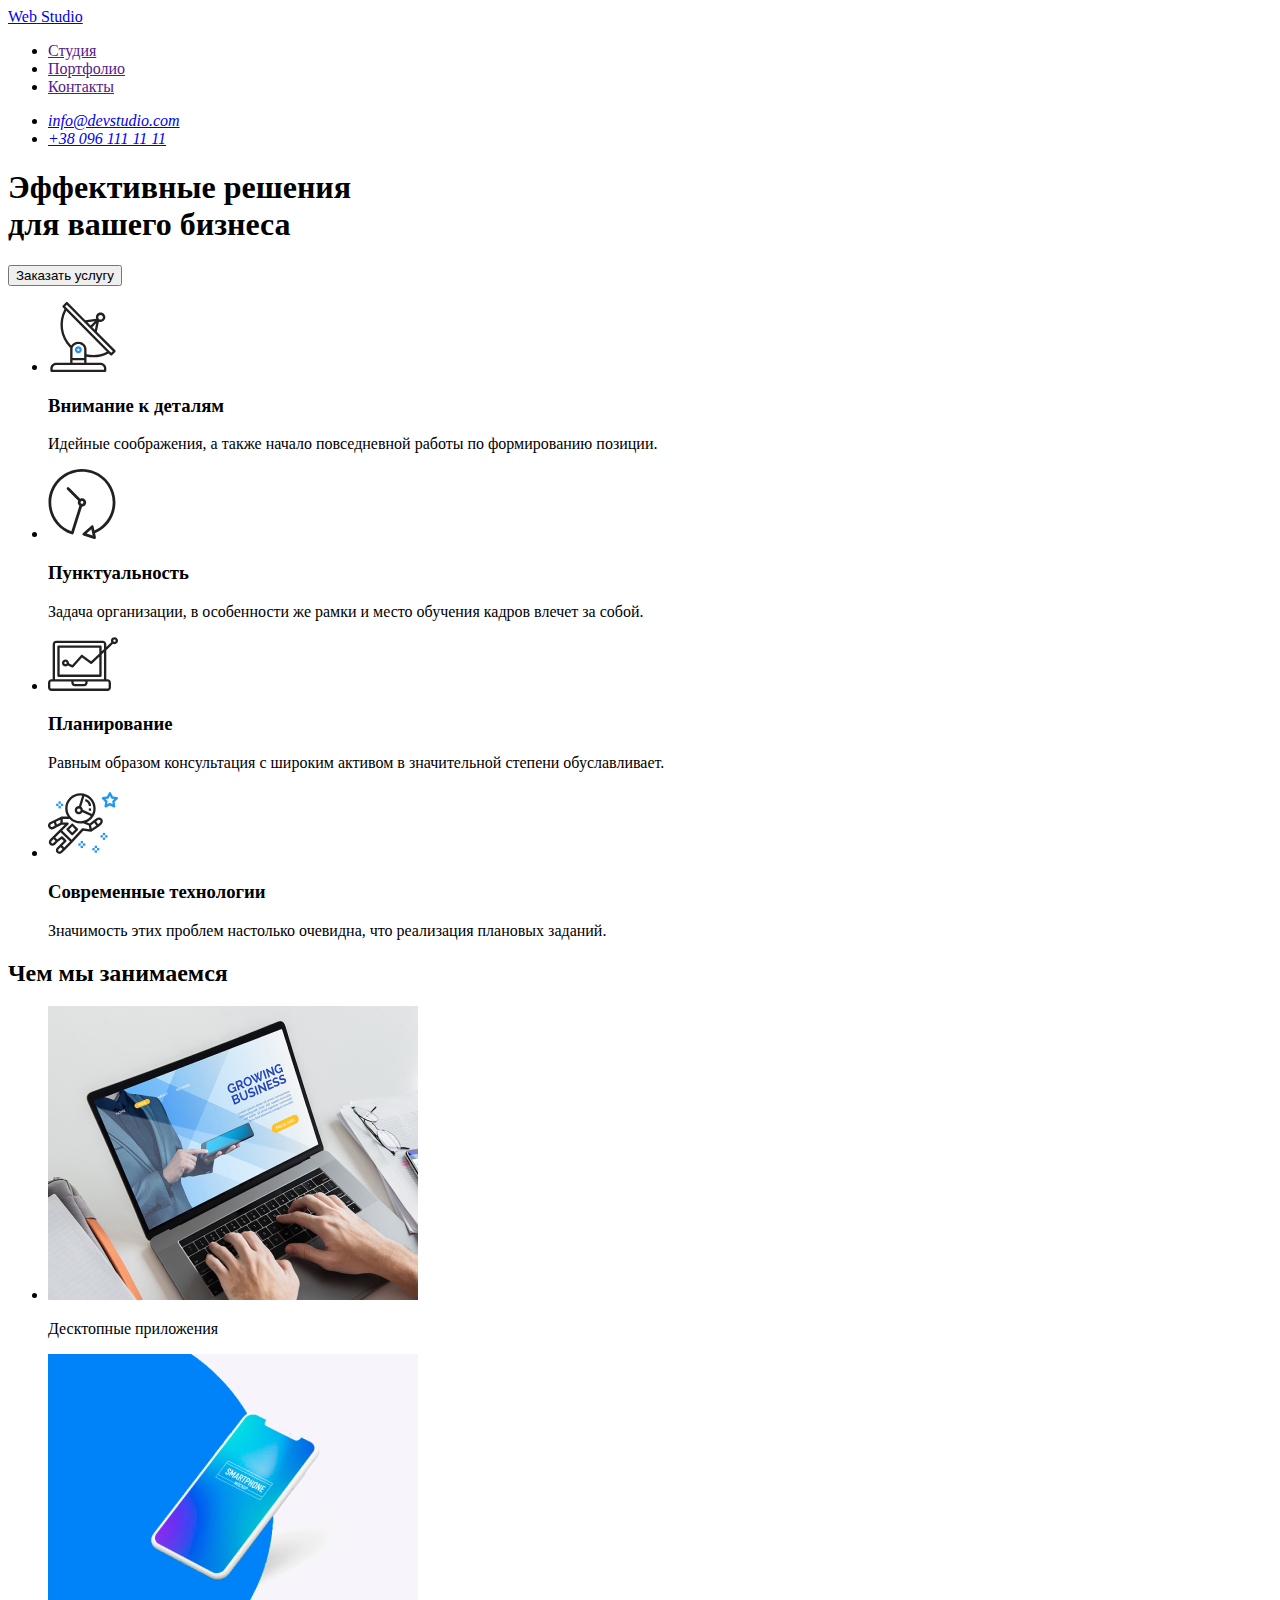
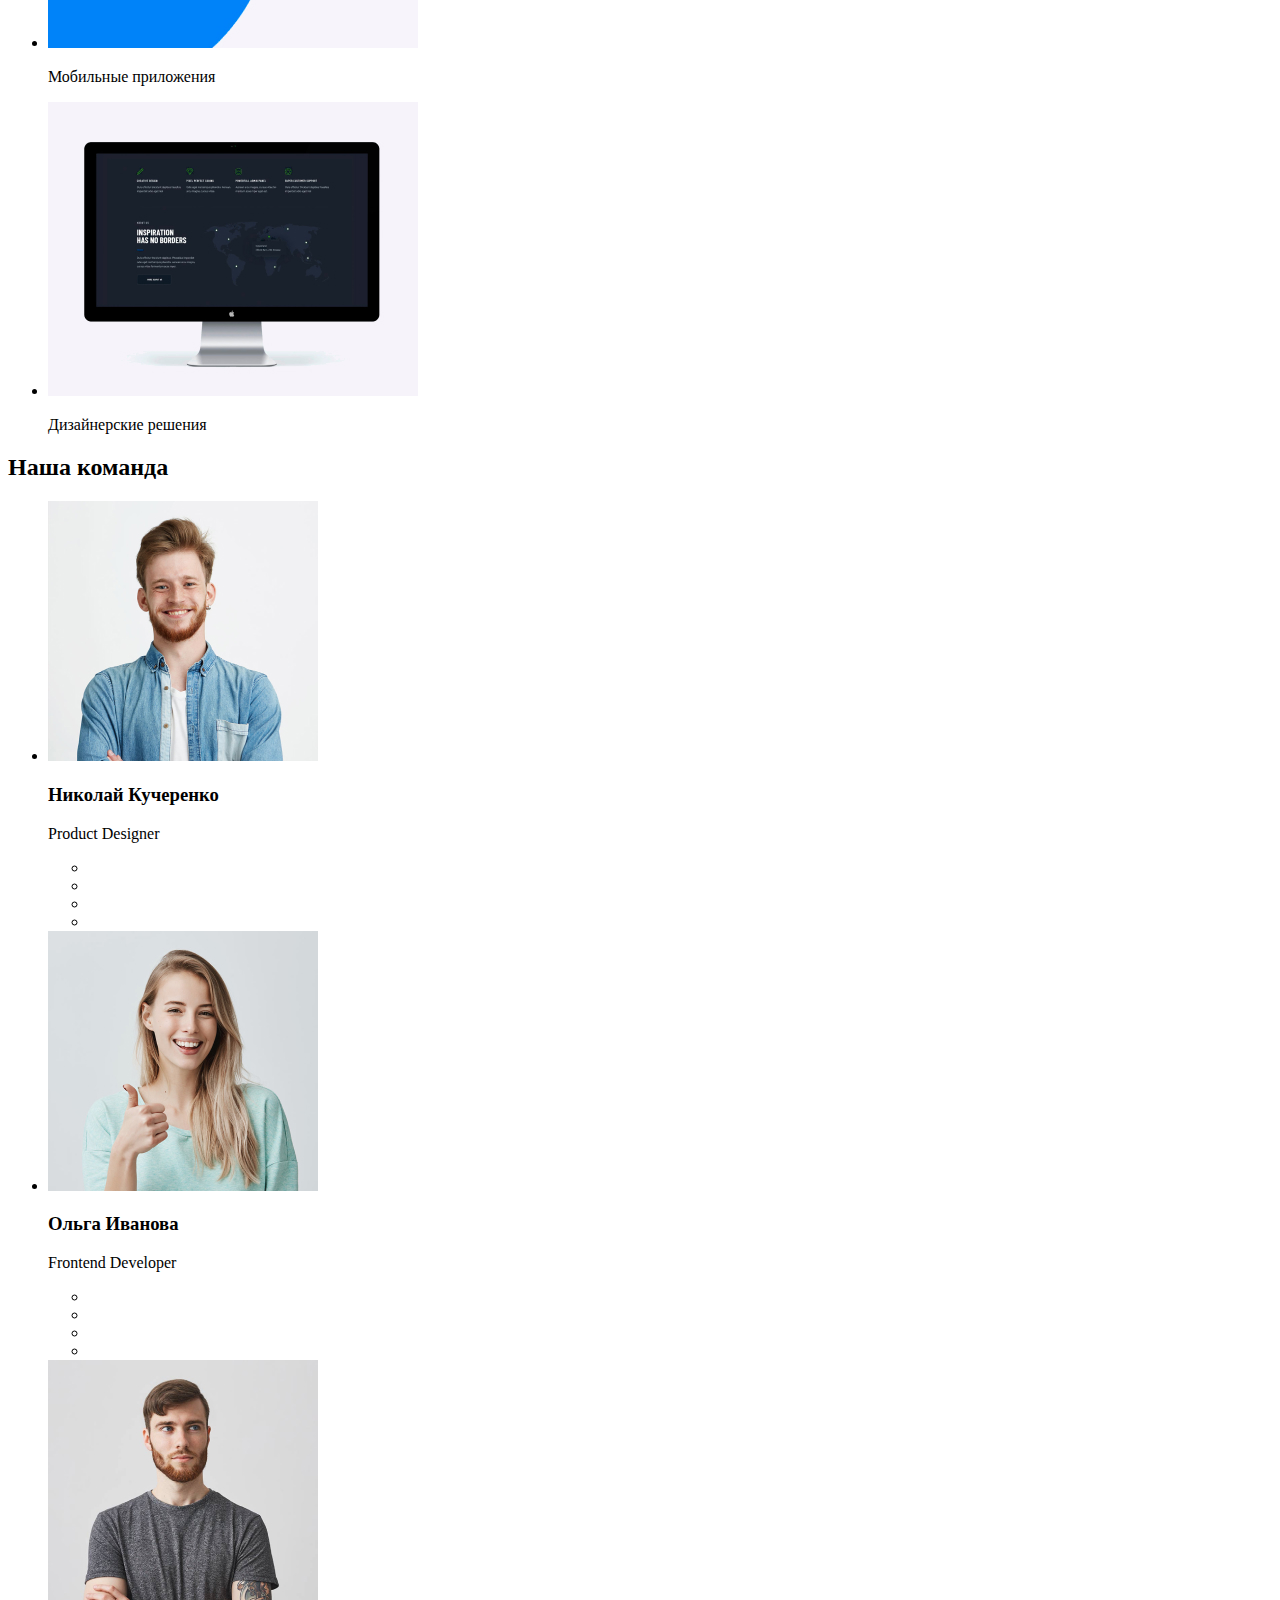
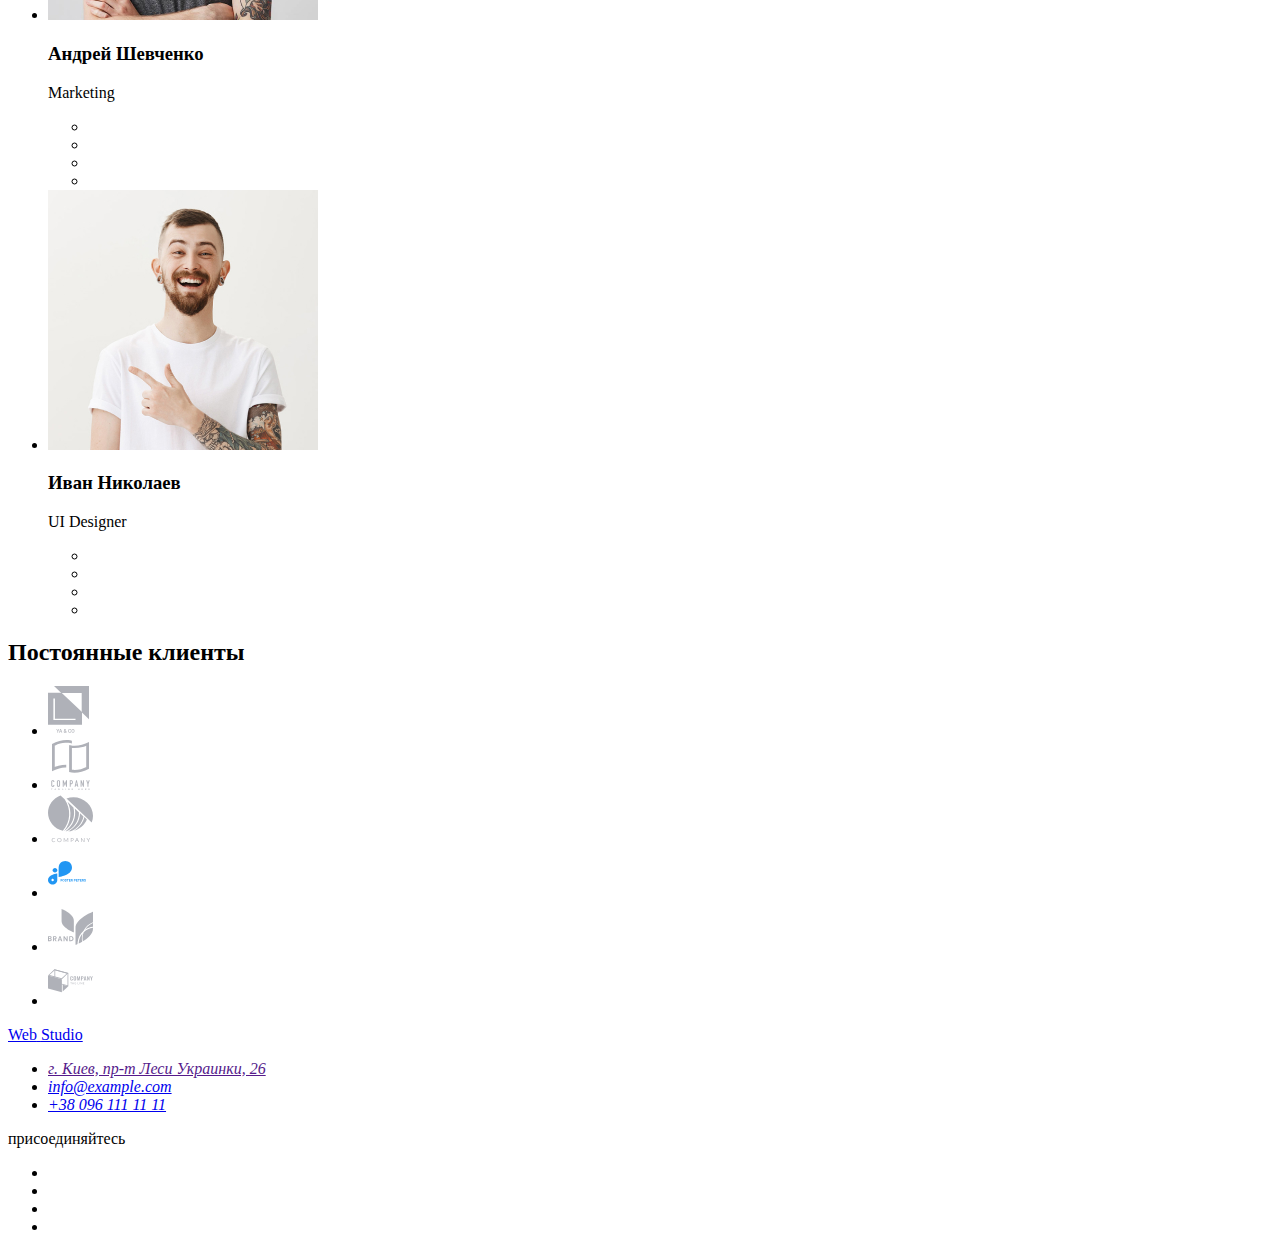
==== index.html @ b2e336e8 "Скопированы файлы из ДЗ1, добален файл portfolio.html и в нем сделана разметка хэдера и футера" ====
<!DOCTYPE html>
<html lang="ru">
  <head>
    <meta charset="UTF-8" />
    <meta name="viewport" content="width=device-width, initial-scale=1.0" />
    <title>Веб Студия</title>
  </head>
  <body>
    <!-- Шапка сайта -->
    <header>
      <nav>
        <a href="./index.html" lang="en"
          ><span>Web</span> <span>Studio</span>
        </a>
        <ul>
          <li>
            <a href="">Студия</a>
          </li>
          <li>
            <a href="">Портфолио</a>
          </li>
          <li>
            <a href="">Контакты</a>
          </li>
        </ul>
      </nav>
      <address>
        <ul>
          <li>
            <a href="mailto:info@devstudio.com">info@devstudio.com</a>
          </li>
          <li>
            <a href="tel:+380961111111">+38 096 111 11 11</a>
          </li>
        </ul>
      </address>
    </header>
    <main>
      <!-- Секция герой -->
      <section>
        <h1>Эффективные решения<br />для вашего бизнеса</h1>
        <button>Заказать услугу</button>
      </section>
      <!-- Наши преимущества -->
      <section>
        <h2 hidden>Наши преимущества</h2>
        <ul>
          <li>
            <img src="./images/icons/icon1.svg" alt="" />
            <h3>Внимание к деталям</h3>
            <p>
              Идейные соображения, а также начало повседневной работы по
              формированию позиции.
            </p>
          </li>
          <li>
            <img src="./images/icons/icon4.svg" alt="" />
            <h3>Пунктуальность</h3>
            <p>
              Задача организации, в особенности же рамки и место обучения кадров
              влечет за собой.
            </p>
          </li>
          <li>
            <img src="./images/icons/icon3.svg" alt="" />
            <h3>Планирование</h3>
            <p>
              Равным образом консультация с широким активом в значительной
              степени обуславливает.
            </p>
          </li>
          <li>
            <img src="./images/icons/icon2.svg" alt="" />
            <h3>Современные технологии</h3>
            <p>
              Значимость этих проблем настолько очевидна, что реализация
              плановых заданий.
            </p>
          </li>
        </ul>
      </section>
      <!-- Чем мы занимаемся -->
      <section>
        <h2>Чем мы занимаемся</h2>
        <ul>
          <li>
            <img
              src="./images/what-we-do/what-we-do-1.jpg"
              alt="Фото ноутбука"
              height="294"
              width="370"
            />
            <p>Десктопные приложения</p>
          </li>
          <li>
            <img
              src="./images/what-we-do/what-we-do-2.jpg"
              alt="Фото смартфона"
              height="294"
              width="370"
            />
            <p>Мобильные приложения</p>
          </li>
          <li>
            <img
              src="./images/what-we-do/what-we-do-3.jpg"
              alt="Фото монитора"
              height="294"
              width="370"
            />
            <p>Дизайнерские решения</p>
          </li>
        </ul>
      </section>
      <!-- Наша команда -->
      <section>
        <h2>Наша команда</h2>
        <ul>
          <li>
            <img
              src="./images/our-team/imgour-team.jpg"
              alt="Фото Николая Кучеренка"
              width="270"
              height="260"
            />
            <h3>Николай Кучеренко</h3>
            <p lang="en">Product Designer</p>
            <address>
              <ul>
                <li>
                  <a href="" aria-label="иконка инстаграма"></a>
                </li>
                <li>
                  <a href="" aria-label="иконка твиттера"></a>
                </li>
                <li>
                  <a href="" aria-label="иконка фейсбука"></a>
                </li>
                <li>
                  <a href="" aria-label="иконка линкедина"></a>
                </li>
              </ul>
            </address>
          </li>
          <li>
            <img
              src="./images/our-team/imgour-team-1.jpg"
              alt="Фото Ольги Ивановой"
              width="270"
              height="260"
            />
            <h3>Ольга Иванова</h3>
            <p lang="en">Frontend Developer</p>
            <address>
              <ul>
                <li>
                  <a href="" aria-label="иконка инстаграма"></a>
                </li>
                <li>
                  <a href="" aria-label="иконка твиттера"></a>
                </li>
                <li>
                  <a href="" aria-label="иконка фейсбука"></a>
                </li>
                <li>
                  <a href="" aria-label="иконка линкедина"></a>
                </li>
              </ul>
            </address>
          </li>
          <li>
            <img
              src="./images/our-team/imgour-team-2.jpg"
              alt="Фото Андрея Шевченка"
              width="270"
              height="260"
            />
            <h3>Андрей Шевченко</h3>
            <p lang="en">Marketing</p>
            <address>
              <ul>
                <li>
                  <a href="" aria-label="иконка инстаграма"></a>
                </li>
                <li>
                  <a href="" aria-label="иконка твиттера"></a>
                </li>
                <li>
                  <a href="" aria-label="иконка фейсбука"></a>
                </li>
                <li>
                  <a href="" aria-label="иконка линкедина"></a>
                </li>
              </ul>
            </address>
          </li>
          <li>
            <img
              src="./images/our-team/imgour-team-3.jpg"
              alt="Фото Ивана Николаева"
              width="270"
              height="260"
            />
            <h3>Иван Николаев</h3>
            <p lang="en">UI Designer</p>
            <address>
              <ul>
                <li>
                  <a href="" aria-label="иконка инстаграма"></a>
                </li>
                <li>
                  <a href="" aria-label="иконка твиттера"></a>
                </li>
                <li>
                  <a href="" aria-label="иконка фейсбука"></a>
                </li>
                <li>
                  <a href="" aria-label="иконка линкедина"></a>
                </li>
              </ul>
            </address>
          </li>
        </ul>
      </section>
      <!-- Постоянные клиенты -->
      <section>
        <h2>Постоянные клиенты</h2>
        <ul>
          <li>
            <a href="">
              <img
                src="./images/clients/logo-1clients.svg"
                alt="Логотип компании"
                width="45"
                height="50"
              />
            </a>
          </li>
          <li>
            <a href="">
              <img
                src="./images/clients/logo-2clients.svg"
                alt="Логотип компании"
                width="45"
                height="50"
              />
            </a>
          </li>
          <li>
            <a href="">
              <img
                src="./images/clients/logo-3clients.svg"
                alt="Логотип компании"
                width="45"
                height="50"
              />
            </a>
          </li>
          <li>
            <a href="">
              <img
                src="./images/clients/logo-4clients.svg"
                alt="Логотип компании"
                width="45"
                height="50"
              />
            </a>
          </li>
          <li>
            <a href="">
              <img
                src="./images/clients/logo-5clients.svg"
                alt="Логотип компании"
                width="45"
                height="50"
              />
            </a>
          </li>
          <li>
            <a href="">
              <img
                src="./images/clients/logo-6clients.svg"
                alt="Логотип компании"
                width="45"
                height="50"
              />
            </a>
          </li>
        </ul>
      </section>
    </main>
    <!-- Подвал -->
    <footer>
      <div>
        <a href="./index.html" lang="en">
          <span>Web</span>
          <span>Studio</span>
        </a>
        <address>
          <ul>
            <li>
              <a href="">г. Киев, пр-т Леси Украинки, 26</a>
            </li>
            <li>
              <a href="mailto:info@example.com">info@example.com</a>
            </li>
            <li>
              <a href="tel:+380961111111">+38 096 111 11 11</a>
            </li>
          </ul>
        </address>
      </div>
      <div>
        <p>присоединяйтесь</p>
        <ul>
          <li>
            <a href="" aria-label="иконка инстаграма"></a>
          </li>
          <li>
            <a href="" aria-label="иконка твиттера"></a>
          </li>
          <li>
            <a href="" aria-label="иконка фейсбука"></a>
          </li>
          <li>
            <a href="" aria-label="иконка линкедина"></a>
          </li>
        </ul>
      </div>
    </footer>
  </body>
</html>
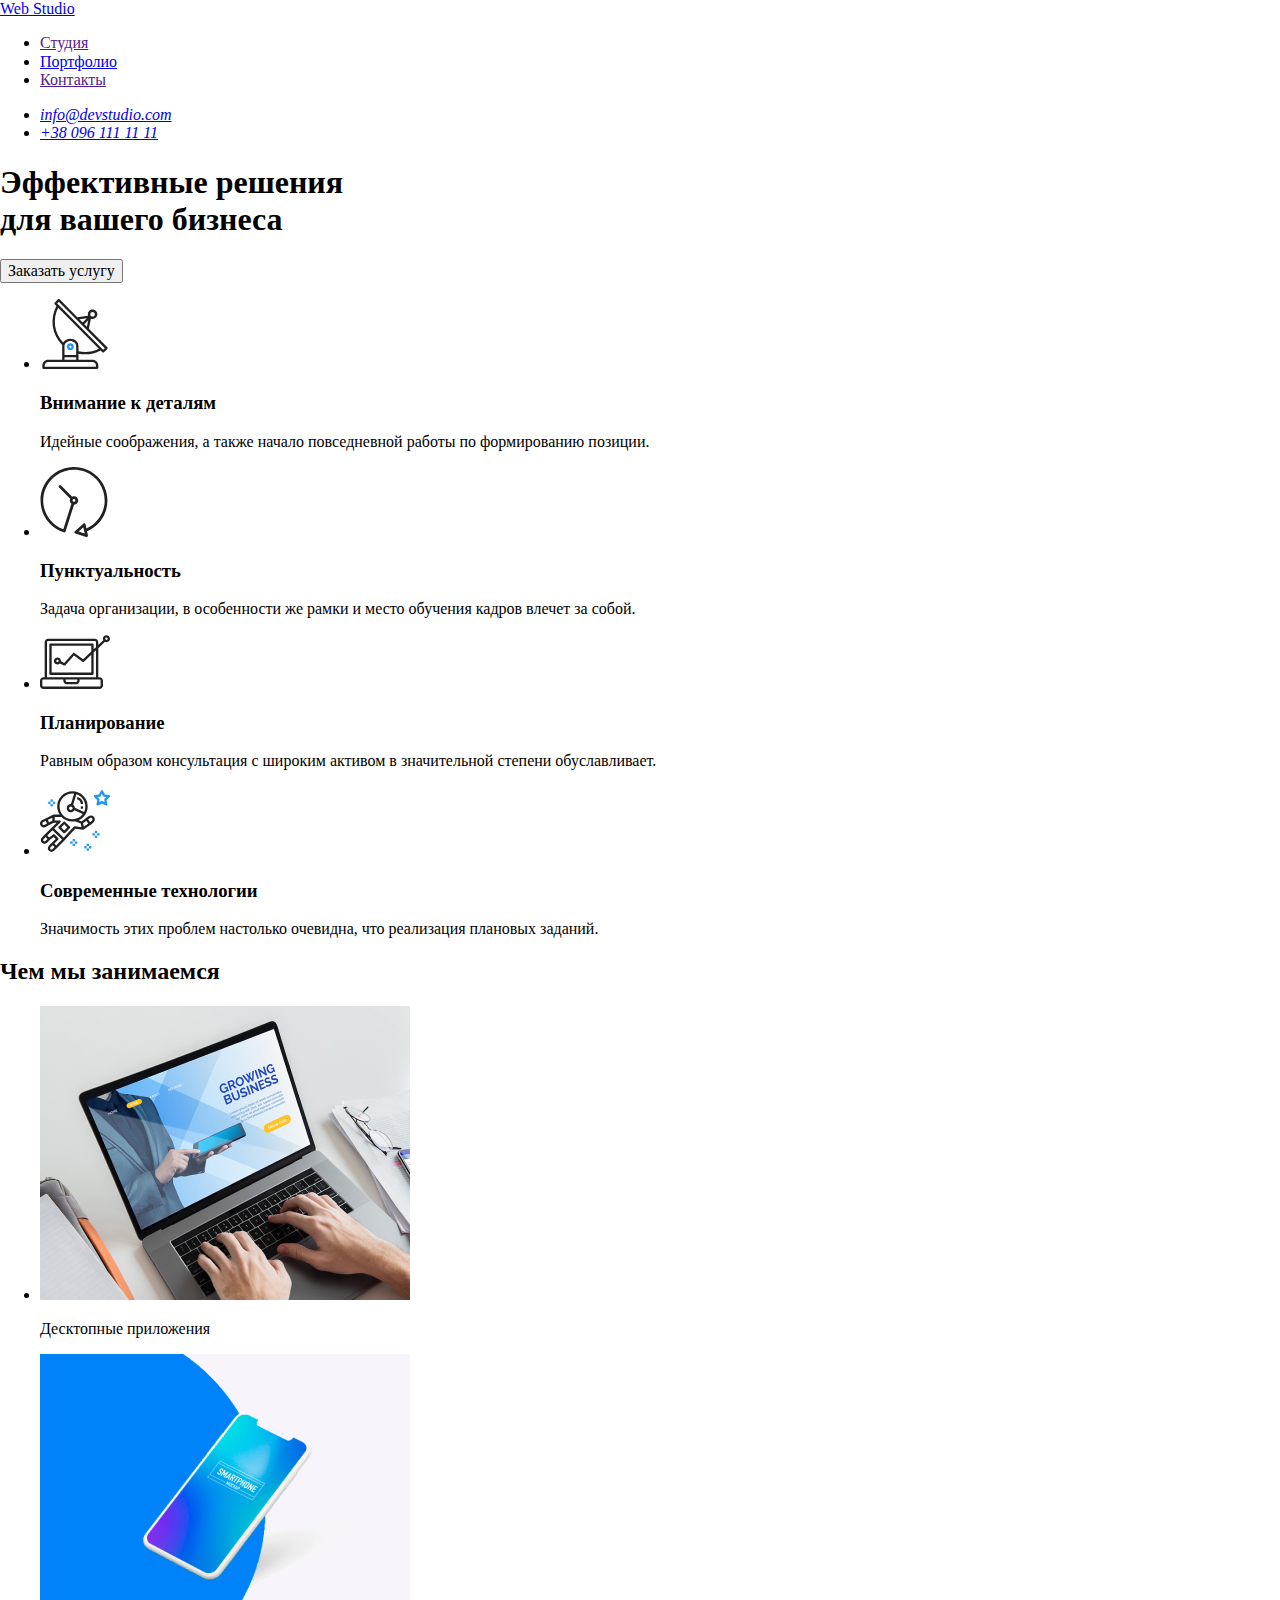
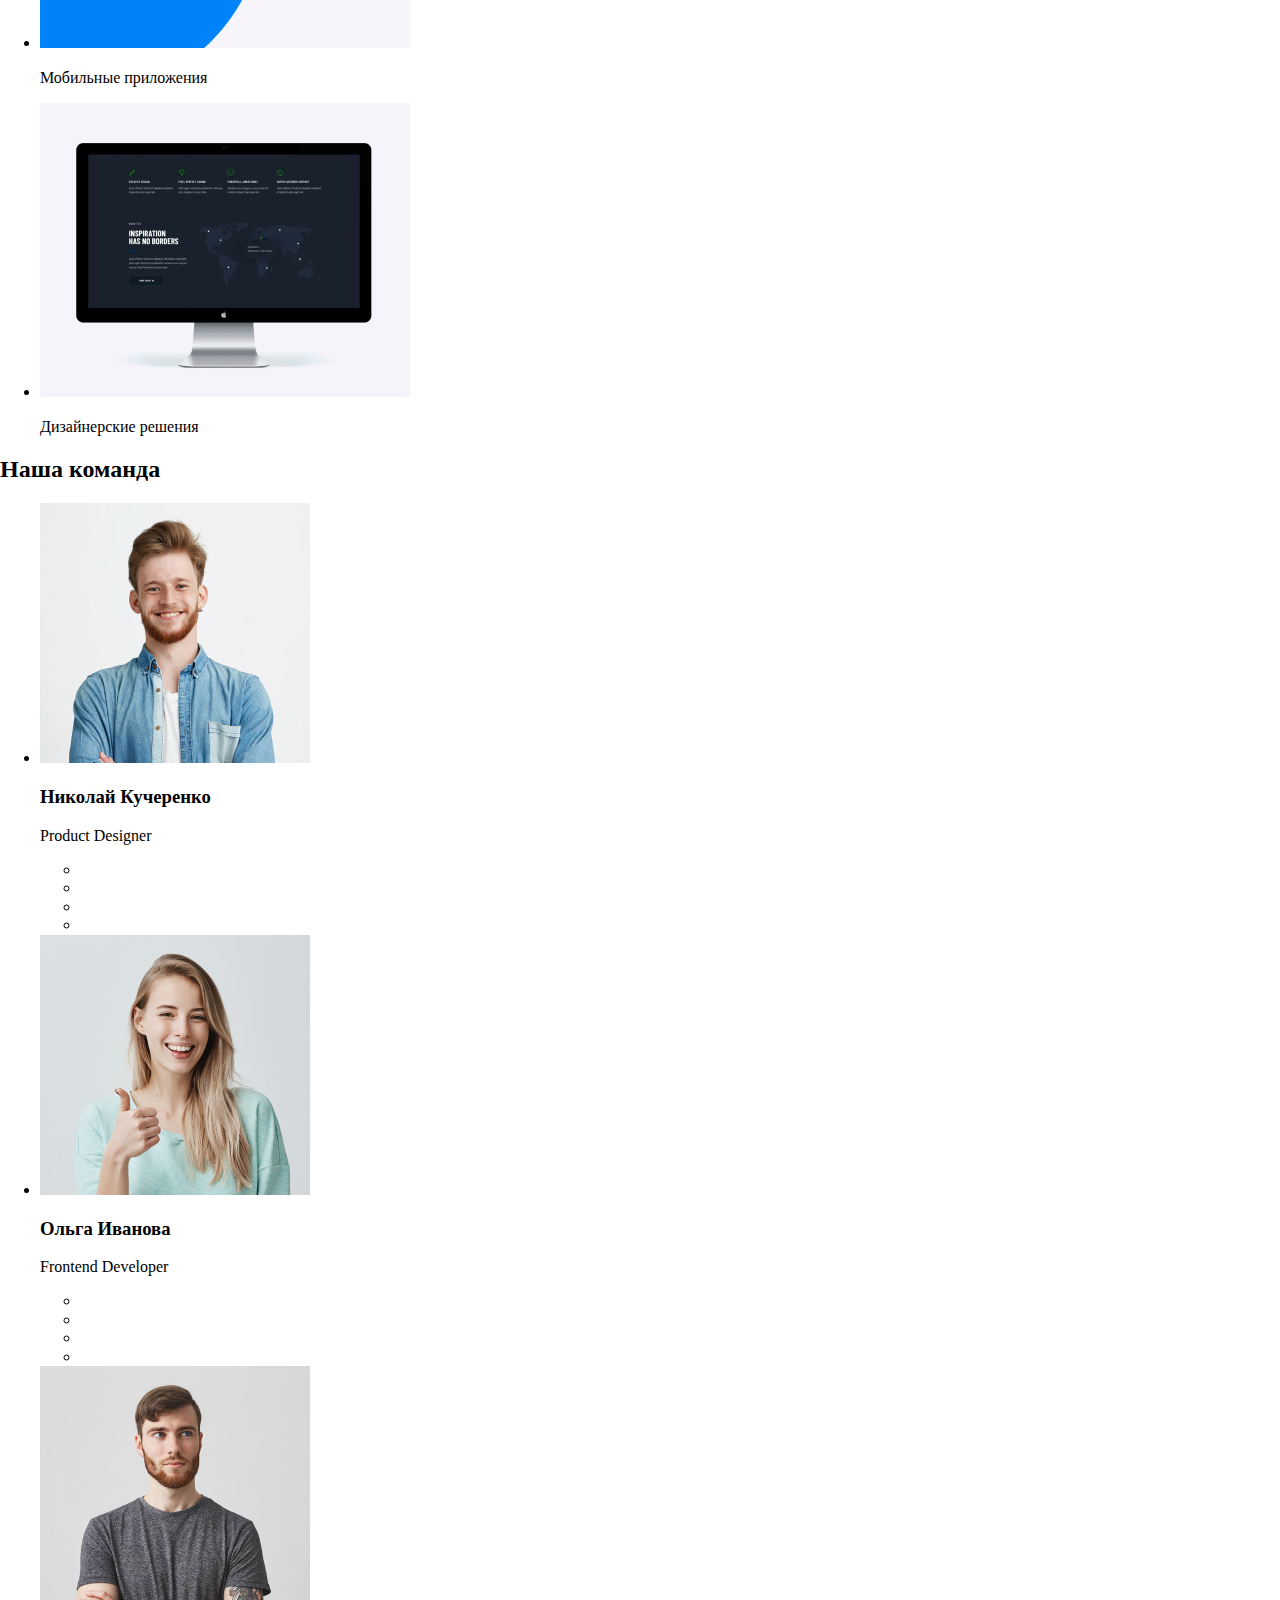
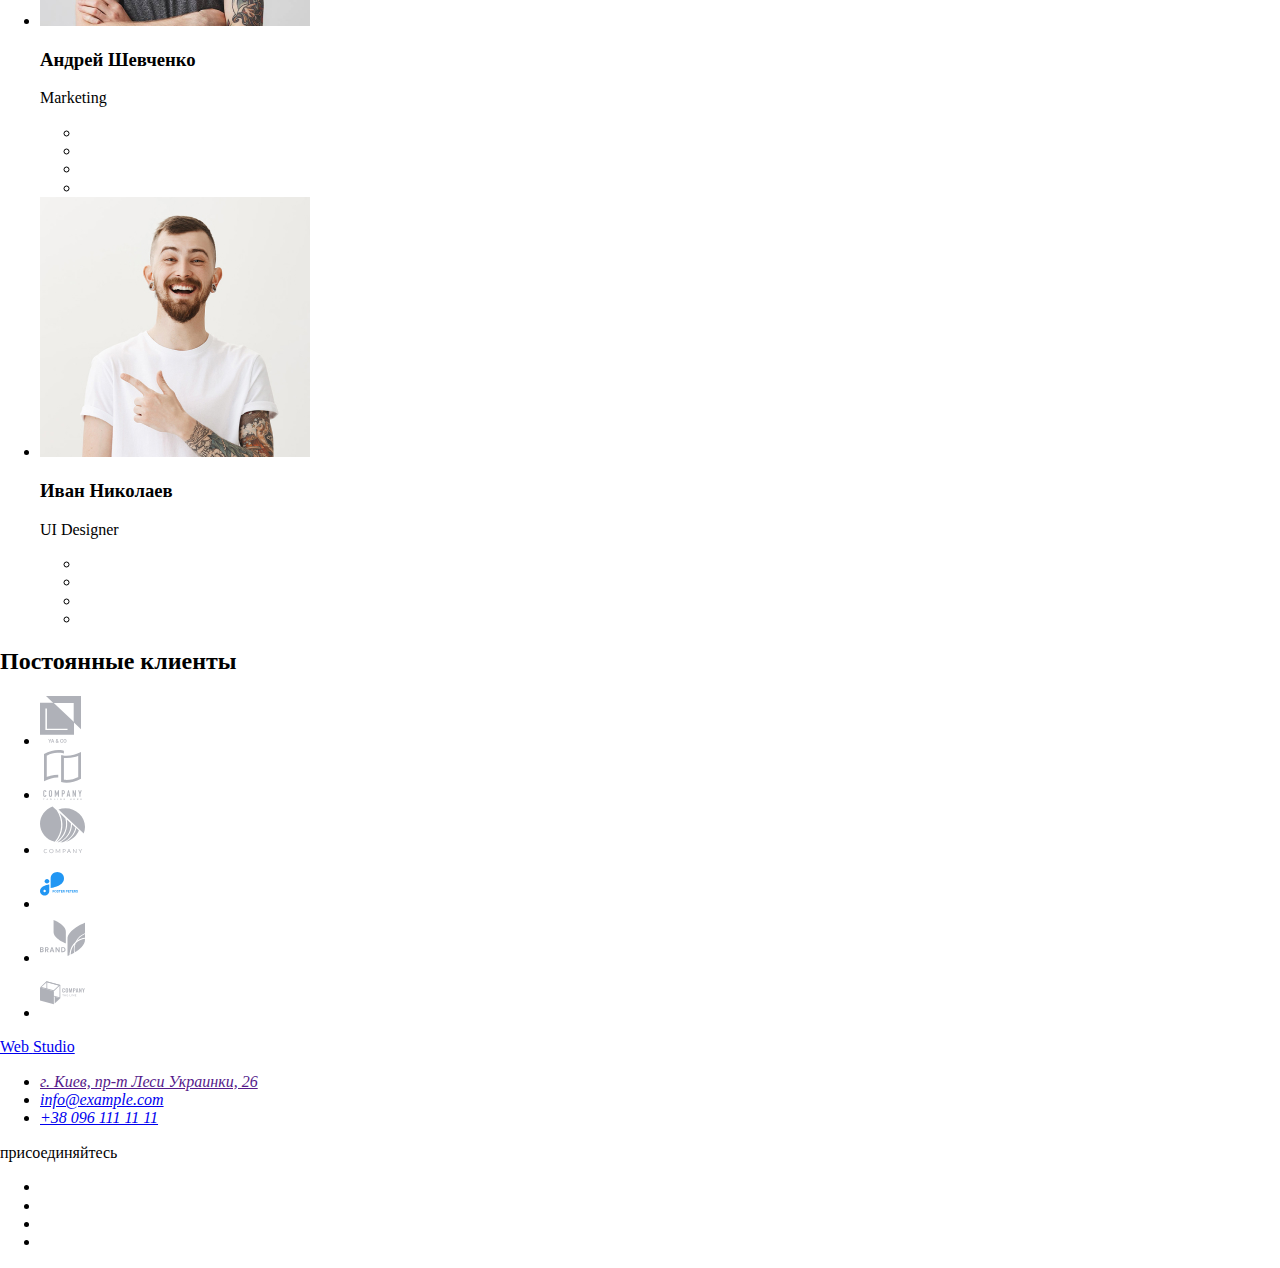
==== commit fa2df71c: "Подключены шрифты" ====
--- a/index.html
+++ b/index.html
@@ -4,20 +4,24 @@
     <meta charset="UTF-8" />
     <meta name="viewport" content="width=device-width, initial-scale=1.0" />
     <title>Веб Студия</title>
+    <link
+      href="https://fonts.googleapis.com/css2?family=Raleway:wght@700&family=Roboto:wght@400;500;700&display=swap"
+      rel="stylesheet"
+    />
+    <link rel="stylesheet" href="./css/normalize.css" />
+    <link rel="stylesheet" href="./css/styles.css" />
   </head>
   <body>
     <!-- Шапка сайта -->
     <header>
       <nav>
-        <a href="./index.html" lang="en"
-          ><span>Web</span> <span>Studio</span>
-        </a>
+        <a href="./index.html" lang="en"><span>Web</span> Studio</a>
         <ul>
           <li>
             <a href="">Студия</a>
           </li>
           <li>
-            <a href="">Портфолио</a>
+            <a href="./portfolio.html">Портфолио</a>
           </li>
           <li>
             <a href="">Контакты</a>
--- a/css/styles.css
+++ b/css/styles.css
@@ -0,0 +1 @@
+
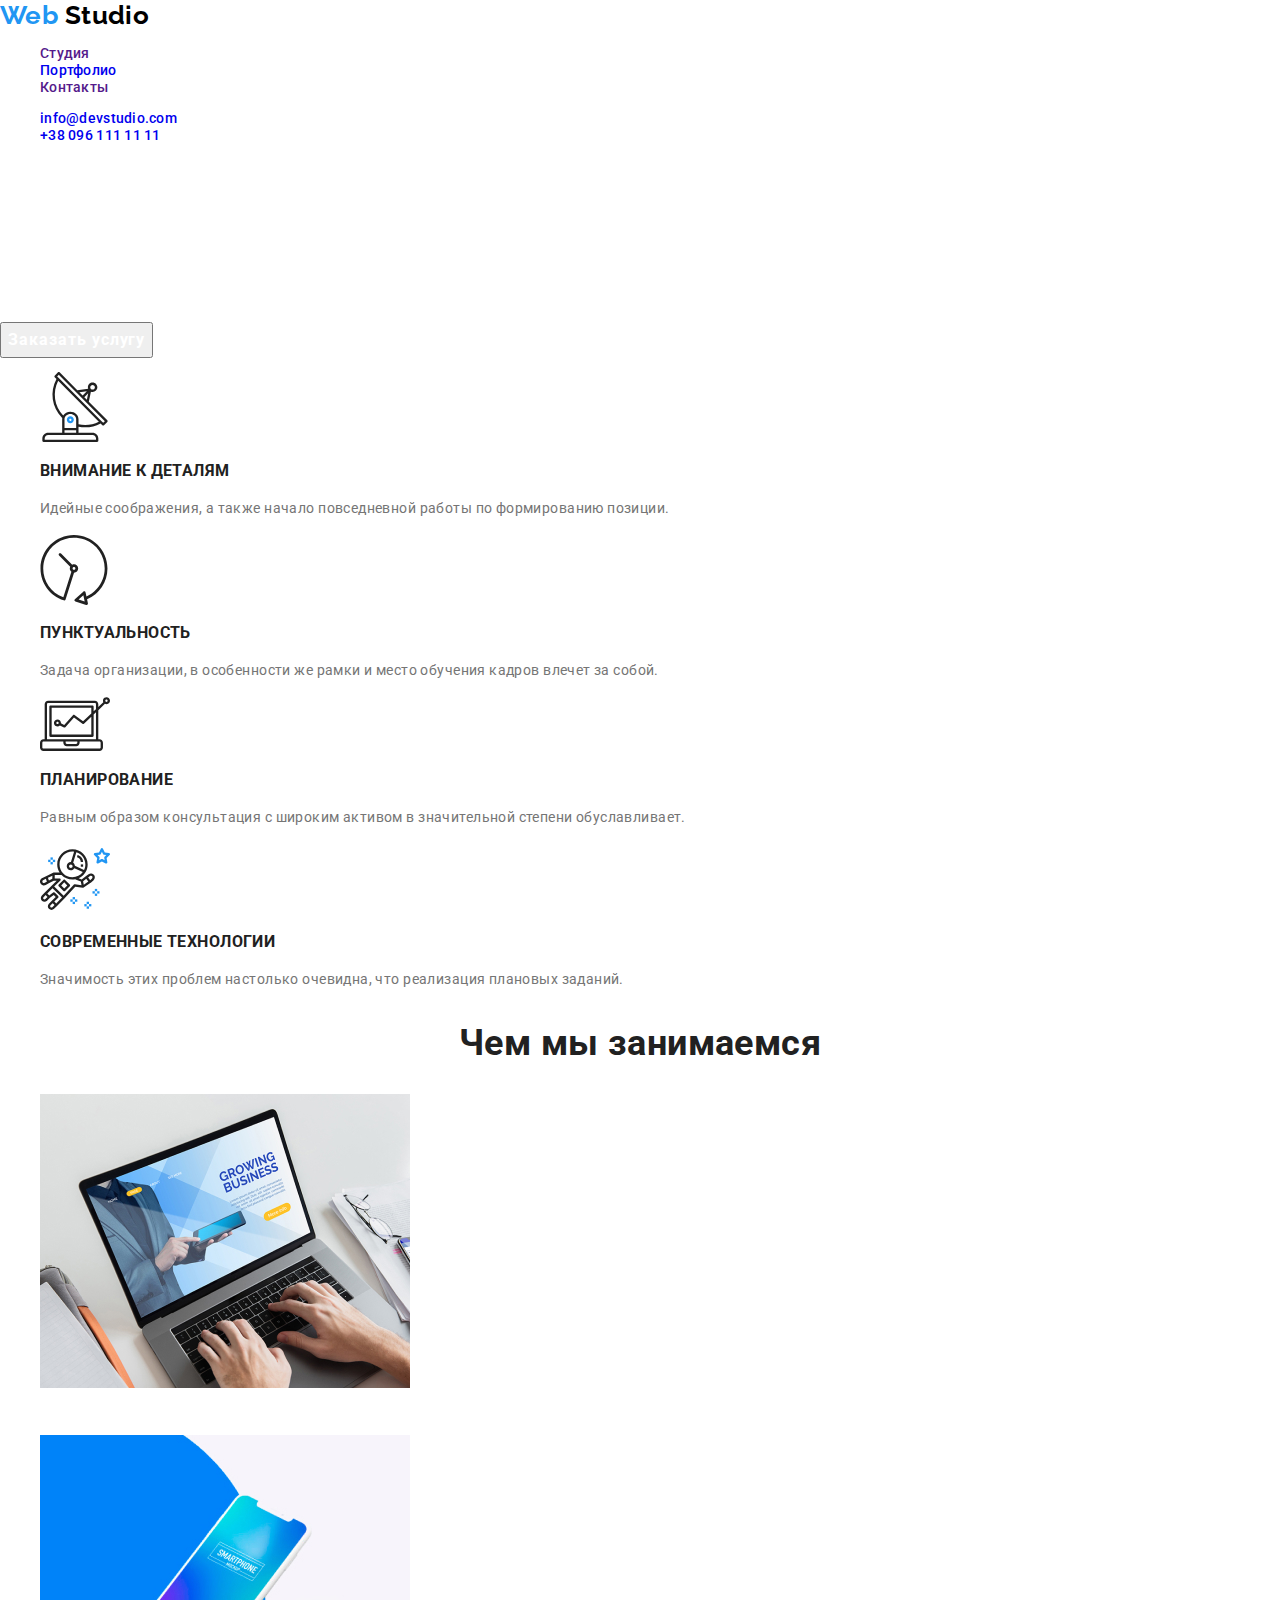
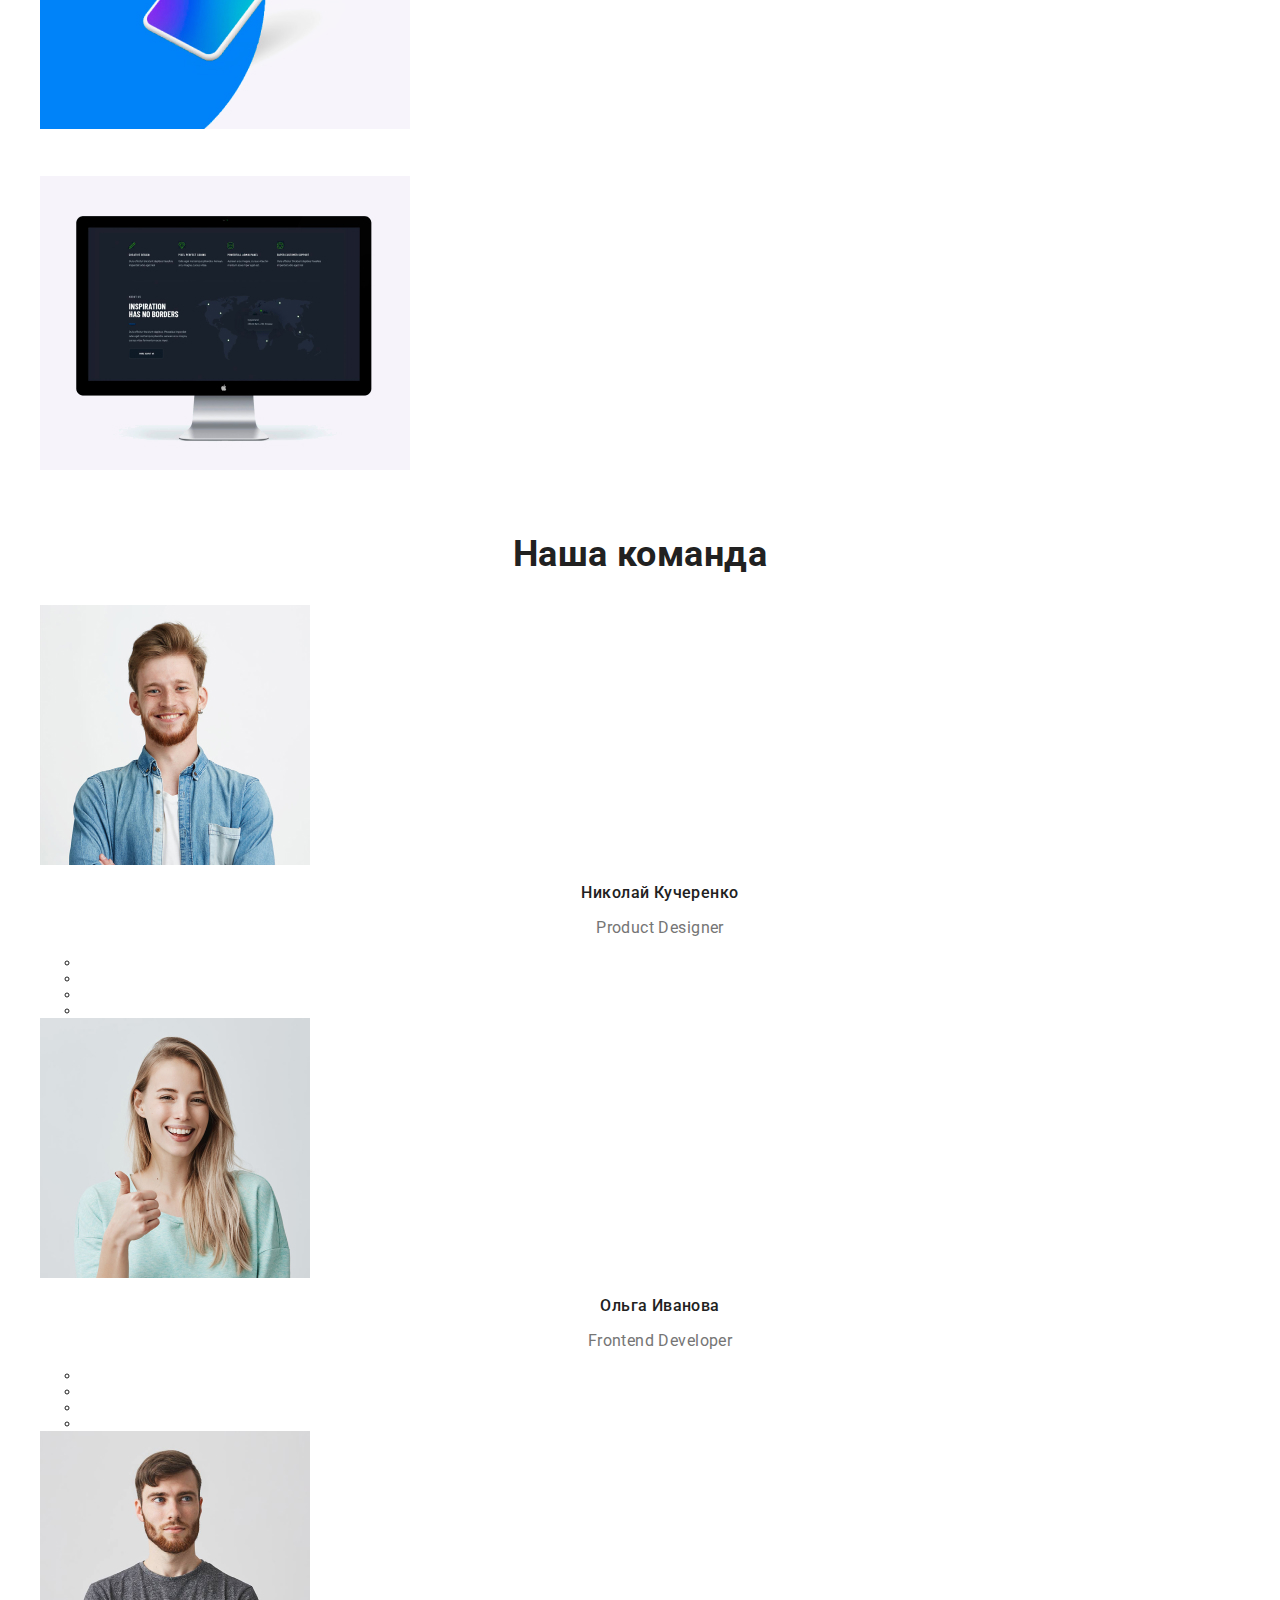
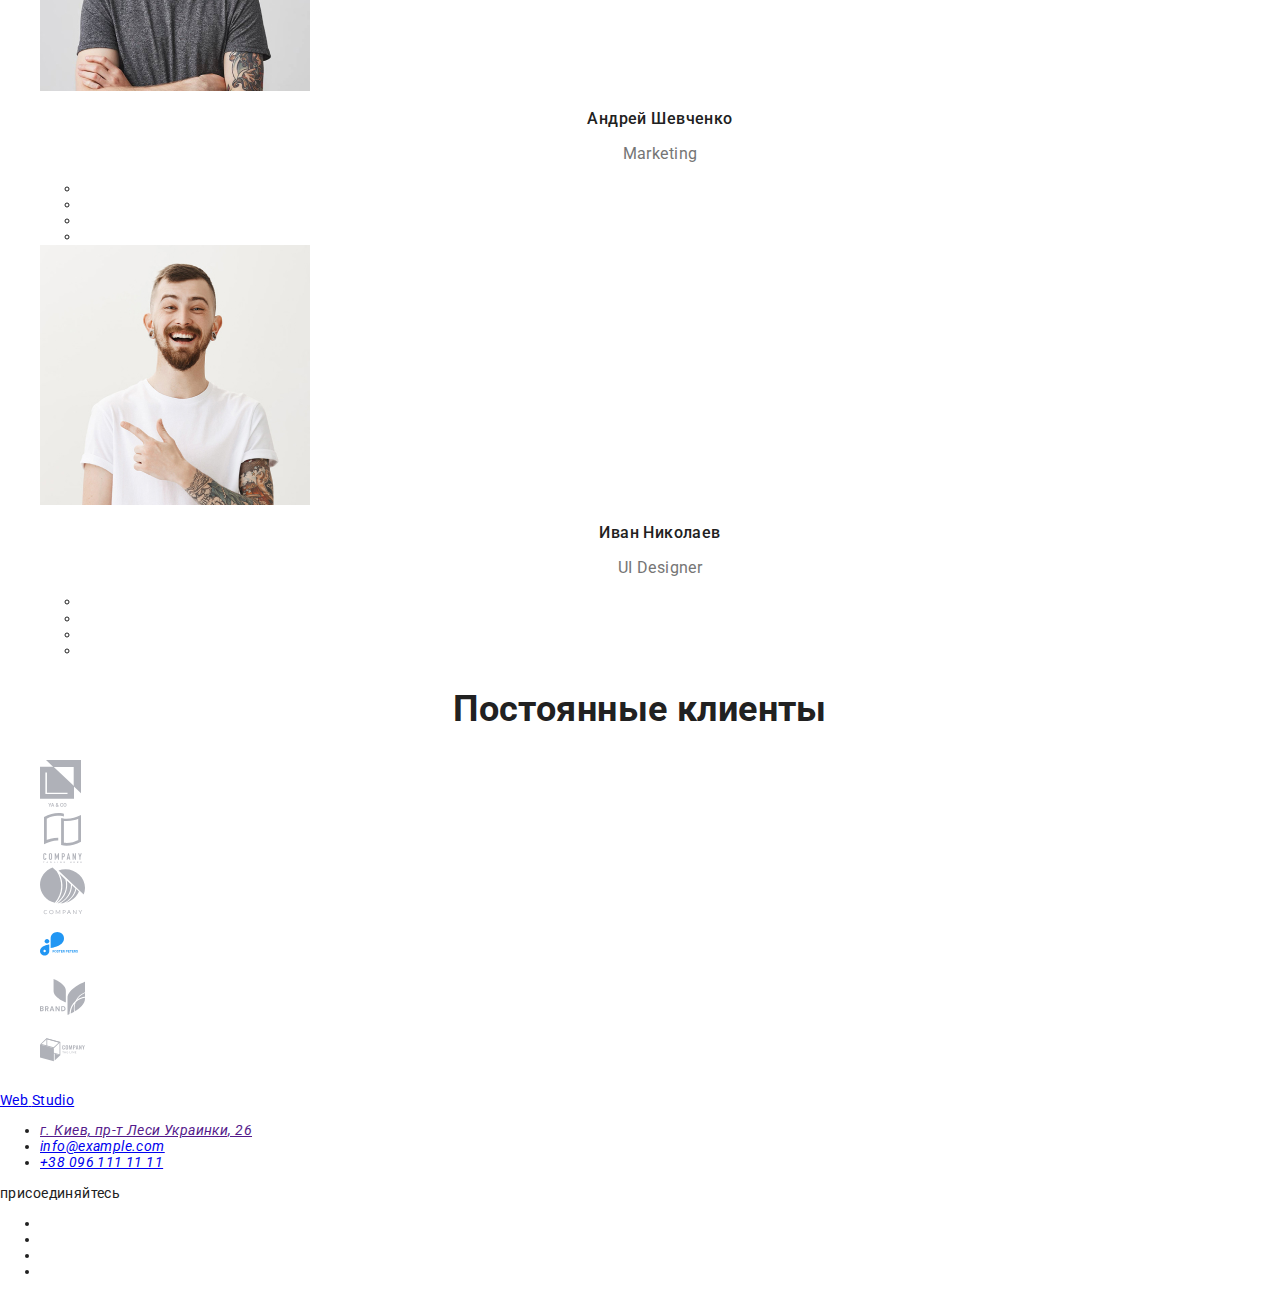
==== commit 39d04894: "Добавлены стили в секции header и main" ====
--- a/index.html
+++ b/index.html
@@ -5,7 +5,7 @@
     <meta name="viewport" content="width=device-width, initial-scale=1.0" />
     <title>Веб Студия</title>
     <link
-      href="https://fonts.googleapis.com/css2?family=Raleway:wght@700&family=Roboto:wght@400;500;700&display=swap"
+      href="https://fonts.googleapis.com/css2?family=Raleway:wght@700&family=Roboto:wght@400;500;700;900&display=swap"
       rel="stylesheet"
     />
     <link rel="stylesheet" href="./css/normalize.css" />
@@ -13,70 +13,78 @@
   </head>
   <body>
     <!-- Шапка сайта -->
-    <header>
-      <nav>
-        <a href="./index.html" lang="en"><span>Web</span> Studio</a>
-        <ul>
-          <li>
-            <a href="">Студия</a>
-          </li>
-          <li>
-            <a href="./portfolio.html">Портфолио</a>
-          </li>
-          <li>
-            <a href="">Контакты</a>
+    <header class="header">
+      <nav class="navigation">
+        <a class="logo link" href="./index.html" lang="en"
+          ><span class="logo-blue-word link">Web</span> Studio</a
+        >
+        <ul class="navigation list">
+          <li class="navigation-list">
+            <a class="navigation-list-link link" href="">Студия</a>
+          </li>
+          <li class="navigation-list">
+            <a class="navigation-list-link link" href="./portfolio.html"
+              >Портфолио</a
+            >
+          </li>
+          <li class="navigation-list">
+            <a class="navigation-list-link link" href="">Контакты</a>
           </li>
         </ul>
       </nav>
-      <address>
-        <ul>
-          <li>
-            <a href="mailto:info@devstudio.com">info@devstudio.com</a>
-          </li>
-          <li>
-            <a href="tel:+380961111111">+38 096 111 11 11</a>
+      <address class="header-contacts">
+        <ul class="header-contacts-list list">
+          <li class="header-contacts-list-item">
+            <a class="header-mail link" href="mailto:info@devstudio.com"
+              >info@devstudio.com</a
+            >
+          </li>
+          <li class="header-contacts-list-item">
+            <a class="header-phone link" href="tel:+380961111111"
+              >+38 096 111 11 11</a
+            >
           </li>
         </ul>
       </address>
     </header>
-    <main>
+    <main class="main">
       <!-- Секция герой -->
-      <section>
-        <h1>Эффективные решения<br />для вашего бизнеса</h1>
-        <button>Заказать услугу</button>
+      <section class="hero-section">
+        <h1 class="hero-header">Эффективные решения<br />для вашего бизнеса</h1>
+        <button class="hero-modal-btn" type="button">Заказать услугу</button>
       </section>
       <!-- Наши преимущества -->
-      <section>
+      <section class="benefits-section">
         <h2 hidden>Наши преимущества</h2>
-        <ul>
-          <li>
+        <ul class="benefits-list list">
+          <li class="benefits-list-item">
             <img src="./images/icons/icon1.svg" alt="" />
-            <h3>Внимание к деталям</h3>
-            <p>
+            <h3 class="subtitle">Внимание к деталям</h3>
+            <p class="benefits-description">
               Идейные соображения, а также начало повседневной работы по
               формированию позиции.
             </p>
           </li>
-          <li>
+          <li class="benefits-list-item">
             <img src="./images/icons/icon4.svg" alt="" />
-            <h3>Пунктуальность</h3>
-            <p>
+            <h3 class="subtitle">Пунктуальность</h3>
+            <p class="benefits-description">
               Задача организации, в особенности же рамки и место обучения кадров
               влечет за собой.
             </p>
           </li>
-          <li>
+          <li class="benefits-list-item">
             <img src="./images/icons/icon3.svg" alt="" />
-            <h3>Планирование</h3>
-            <p>
+            <h3 class="subtitle">Планирование</h3>
+            <p class="benefits-description">
               Равным образом консультация с широким активом в значительной
               степени обуславливает.
             </p>
           </li>
-          <li>
+          <li class="benefits-list-item">
             <img src="./images/icons/icon2.svg" alt="" />
-            <h3>Современные технологии</h3>
-            <p>
+            <h3 class="subtitle">Современные технологии</h3>
+            <p class="benefits-description">
               Значимость этих проблем настолько очевидна, что реализация
               плановых заданий.
             </p>
@@ -84,142 +92,206 @@
         </ul>
       </section>
       <!-- Чем мы занимаемся -->
-      <section>
-        <h2>Чем мы занимаемся</h2>
-        <ul>
-          <li>
+      <section class="operations">
+        <h2 class="title">Чем мы занимаемся</h2>
+        <ul class="operations-list list">
+          <li class="operations-list-item">
             <img
               src="./images/what-we-do/what-we-do-1.jpg"
               alt="Фото ноутбука"
               height="294"
               width="370"
             />
-            <p>Десктопные приложения</p>
-          </li>
-          <li>
+            <p class="subtitle">Десктопные приложения</p>
+          </li>
+          <li class="operations-list-item">
             <img
               src="./images/what-we-do/what-we-do-2.jpg"
               alt="Фото смартфона"
               height="294"
               width="370"
             />
-            <p>Мобильные приложения</p>
-          </li>
-          <li>
+            <p class="subtitle">Мобильные приложения</p>
+          </li>
+          <li class="operations-list-item">
             <img
               src="./images/what-we-do/what-we-do-3.jpg"
               alt="Фото монитора"
               height="294"
               width="370"
             />
-            <p>Дизайнерские решения</p>
+            <p class="subtitle">Дизайнерские решения</p>
           </li>
         </ul>
       </section>
       <!-- Наша команда -->
-      <section>
-        <h2>Наша команда</h2>
-        <ul>
-          <li>
+      <section class="team">
+        <h2 class="title">Наша команда</h2>
+        <ul class="team-list list">
+          <li class="team-list-items">
             <img
               src="./images/our-team/imgour-team.jpg"
               alt="Фото Николая Кучеренка"
               width="270"
               height="260"
             />
-            <h3>Николай Кучеренко</h3>
-            <p lang="en">Product Designer</p>
-            <address>
-              <ul>
-                <li>
-                  <a href="" aria-label="иконка инстаграма"></a>
-                </li>
-                <li>
-                  <a href="" aria-label="иконка твиттера"></a>
-                </li>
-                <li>
-                  <a href="" aria-label="иконка фейсбука"></a>
-                </li>
-                <li>
-                  <a href="" aria-label="иконка линкедина"></a>
+            <h3 class="team-member">Николай Кучеренко</h3>
+            <p class="team-position" lang="en">Product Designer</p>
+            <address class="team-address">
+              <ul class="team-address-list">
+                <li class="team-address-list-item">
+                  <a
+                    class="team-social-link"
+                    href=""
+                    aria-label="иконка инстаграма"
+                  ></a>
+                </li>
+                <li class="team-address-list-item">
+                  <a
+                    class="team-social-link"
+                    href=""
+                    aria-label="иконка твиттера"
+                  ></a>
+                </li>
+                <li class="team-address-list-item">
+                  <a
+                    class="team-social-link"
+                    href=""
+                    aria-label="иконка фейсбука"
+                  ></a>
+                </li>
+                <li class="team-address-list-item">
+                  <a
+                    class="team-social-link"
+                    href=""
+                    aria-label="иконка линкедина"
+                  ></a>
                 </li>
               </ul>
             </address>
           </li>
-          <li>
+          <li class="team-list-items">
             <img
               src="./images/our-team/imgour-team-1.jpg"
               alt="Фото Ольги Ивановой"
               width="270"
               height="260"
             />
-            <h3>Ольга Иванова</h3>
-            <p lang="en">Frontend Developer</p>
-            <address>
-              <ul>
-                <li>
-                  <a href="" aria-label="иконка инстаграма"></a>
-                </li>
-                <li>
-                  <a href="" aria-label="иконка твиттера"></a>
-                </li>
-                <li>
-                  <a href="" aria-label="иконка фейсбука"></a>
-                </li>
-                <li>
-                  <a href="" aria-label="иконка линкедина"></a>
+            <h3 class="team-member">Ольга Иванова</h3>
+            <p class="team-position" lang="en">Frontend Developer</p>
+            <address class="team-address">
+              <ul class="team-address-list">
+                <li class="team-address-list-item">
+                  <a
+                    class="team-social-link"
+                    href=""
+                    aria-label="иконка инстаграма"
+                  ></a>
+                </li>
+                <li class="team-address-list-item">
+                  <a
+                    class="team-social-link"
+                    href=""
+                    aria-label="иконка твиттера"
+                  ></a>
+                </li>
+                <li class="team-address-list-item">
+                  <a
+                    class="team-social-link"
+                    href=""
+                    aria-label="иконка фейсбука"
+                  ></a>
+                </li>
+                <li class="team-address-list-item">
+                  <a
+                    class="team-social-link"
+                    href=""
+                    aria-label="иконка линкедина"
+                  ></a>
                 </li>
               </ul>
             </address>
           </li>
-          <li>
+          <li class="team-list-items">
             <img
               src="./images/our-team/imgour-team-2.jpg"
               alt="Фото Андрея Шевченка"
               width="270"
               height="260"
             />
-            <h3>Андрей Шевченко</h3>
-            <p lang="en">Marketing</p>
-            <address>
-              <ul>
-                <li>
-                  <a href="" aria-label="иконка инстаграма"></a>
-                </li>
-                <li>
-                  <a href="" aria-label="иконка твиттера"></a>
-                </li>
-                <li>
-                  <a href="" aria-label="иконка фейсбука"></a>
-                </li>
-                <li>
-                  <a href="" aria-label="иконка линкедина"></a>
+            <h3 class="team-member">Андрей Шевченко</h3>
+            <p class="team-position" lang="en">Marketing</p>
+            <address class="team-address">
+              <ul class="team-address-list">
+                <li class="team-address-list-item">
+                  <a
+                    class="team-social-link"
+                    href=""
+                    aria-label="иконка инстаграма"
+                  ></a>
+                </li>
+                <li class="team-address-list-item">
+                  <a
+                    class="team-social-link"
+                    href=""
+                    aria-label="иконка твиттера"
+                  ></a>
+                </li>
+                <li class="team-address-list-item">
+                  <a
+                    class="team-social-link"
+                    href=""
+                    aria-label="иконка фейсбука"
+                  ></a>
+                </li>
+                <li class="team-address-list-item">
+                  <a
+                    class="team-social-link"
+                    href=""
+                    aria-label="иконка линкедина"
+                  ></a>
                 </li>
               </ul>
             </address>
           </li>
-          <li>
+          <li class="team-list-items">
             <img
               src="./images/our-team/imgour-team-3.jpg"
               alt="Фото Ивана Николаева"
               width="270"
               height="260"
             />
-            <h3>Иван Николаев</h3>
-            <p lang="en">UI Designer</p>
-            <address>
-              <ul>
-                <li>
-                  <a href="" aria-label="иконка инстаграма"></a>
-                </li>
-                <li>
-                  <a href="" aria-label="иконка твиттера"></a>
-                </li>
-                <li>
-                  <a href="" aria-label="иконка фейсбука"></a>
-                </li>
-                <li>
-                  <a href="" aria-label="иконка линкедина"></a>
+            <h3 class="team-member">Иван Николаев</h3>
+            <p class="team-position" lang="en">UI Designer</p>
+            <address class="team-address">
+              <ul class="team-address-list">
+                <li class="team-address-list-item">
+                  <a
+                    class="team-social-link"
+                    href=""
+                    aria-label="иконка инстаграма"
+                  ></a>
+                </li>
+                <li class="team-address-list-item">
+                  <a
+                    class="team-social-link"
+                    href=""
+                    aria-label="иконка твиттера"
+                  ></a>
+                </li>
+                <li class="team-address-list-item">
+                  <a
+                    class="team-social-link"
+                    href=""
+                    aria-label="иконка фейсбука"
+                  ></a>
+                </li>
+                <li class="team-address-list-item">
+                  <a
+                    class="team-social-link"
+                    href=""
+                    aria-label="иконка линкедина"
+                  ></a>
                 </li>
               </ul>
             </address>
@@ -227,11 +299,11 @@
         </ul>
       </section>
       <!-- Постоянные клиенты -->
-      <section>
-        <h2>Постоянные клиенты</h2>
-        <ul>
-          <li>
-            <a href="">
+      <section class="clients">
+        <h2 class="title">Постоянные клиенты</h2>
+        <ul class="clients-list list">
+          <li class="clients-list-item">
+            <a class="clients-list-item-link" href="">
               <img
                 src="./images/clients/logo-1clients.svg"
                 alt="Логотип компании"
@@ -240,8 +312,8 @@
               />
             </a>
           </li>
-          <li>
-            <a href="">
+          <li class="clients-list-item">
+            <a class="clients-list-item-link" href="">
               <img
                 src="./images/clients/logo-2clients.svg"
                 alt="Логотип компании"
@@ -250,8 +322,8 @@
               />
             </a>
           </li>
-          <li>
-            <a href="">
+          <li class="clients-list-item">
+            <a class="clients-list-item-link" href="">
               <img
                 src="./images/clients/logo-3clients.svg"
                 alt="Логотип компании"
@@ -260,8 +332,8 @@
               />
             </a>
           </li>
-          <li>
-            <a href="">
+          <li class="clients-list-item">
+            <a class="clients-list-item-link" href="">
               <img
                 src="./images/clients/logo-4clients.svg"
                 alt="Логотип компании"
@@ -270,8 +342,8 @@
               />
             </a>
           </li>
-          <li>
-            <a href="">
+          <li class="clients-list-item">
+            <a class="clients-list-item-link" href="">
               <img
                 src="./images/clients/logo-5clients.svg"
                 alt="Логотип компании"
@@ -280,8 +352,8 @@
               />
             </a>
           </li>
-          <li>
-            <a href="">
+          <li class="clients-list-item">
+            <a class="clients-list-item-link" href="">
               <img
                 src="./images/clients/logo-6clients.svg"
                 alt="Логотип компании"
@@ -294,7 +366,7 @@
       </section>
     </main>
     <!-- Подвал -->
-    <footer>
+    <footer class="footer">
       <div>
         <a href="./index.html" lang="en">
           <span>Web</span>
--- a/css/styles.css
+++ b/css/styles.css
@@ -1 +1,117 @@
+body {
+  background-color: #ffffff;
+  font-family: "Roboto", sans-serif;
+  font-size: 14px;
+  color: #212121;
+  letter-spacing: 0.03em;
+}
 
+.link {
+  text-decoration: none;
+}
+
+.list {
+  list-style: none;
+}
+
+/* Header */
+.logo,
+.logo-blue-word {
+  font-family: Raleway;
+  font-weight: bold;
+  font-size: 26px;
+  line-height: 1.19;
+  color: #000000;
+}
+
+.logo-blue-word {
+  color: #2196f3;
+}
+
+.navigation-list-link,
+.header-mail,
+.header-phone {
+  font-weight: 500;
+  line-height: 1.14;
+  letter-spacing: 0.02em;
+}
+
+.navigation-list-link:hover,
+.navigation-list-link:focus,
+.header-mail:hover,
+.header-phone:hover,
+.header-mail:focus,
+.header-phone:focus {
+  color: #2196f3;
+}
+
+.header-mail,
+.header-phone {
+  font-style: normal;
+}
+
+/* Hero section */
+.hero-header {
+  font-weight: 900;
+  font-size: 44px;
+  line-height: 1.36;
+  text-align: center;
+  letter-spacing: 0.06em;
+  text-transform: uppercase;
+  color: #ffffff;
+}
+
+.hero-modal-btn {
+  font-weight: bold;
+  font-size: 16px;
+  line-height: 30px;
+  display: flex;
+  align-items: center;
+  text-align: center;
+  letter-spacing: 0.06em;
+  color: #ffffff;
+}
+
+/* Main */
+.title {
+  font-weight: bold;
+  font-size: 36px;
+  line-height: 1.17;
+  text-align: center;
+}
+
+.benefits-section .subtitle {
+  text-transform: uppercase;
+}
+
+.benefits-description {
+  font-weight: normal;
+  line-height: 1.71;
+  color: #757575;
+}
+
+.subtitle {
+  font-weight: bold;
+  line-height: 1.14;
+  text-transform: uppercase;
+}
+
+.operations .subtitle {
+  text-align: center;
+  color: #ffffff;
+}
+
+.team-member {
+  font-weight: 500;
+  font-size: 16px;
+  line-height: 1.18;
+  text-align: center;
+}
+
+.team-position {
+  font-weight: normal;
+  font-size: 16px;
+  line-height: 1.18;
+  text-align: center;
+  color: #757575;
+}
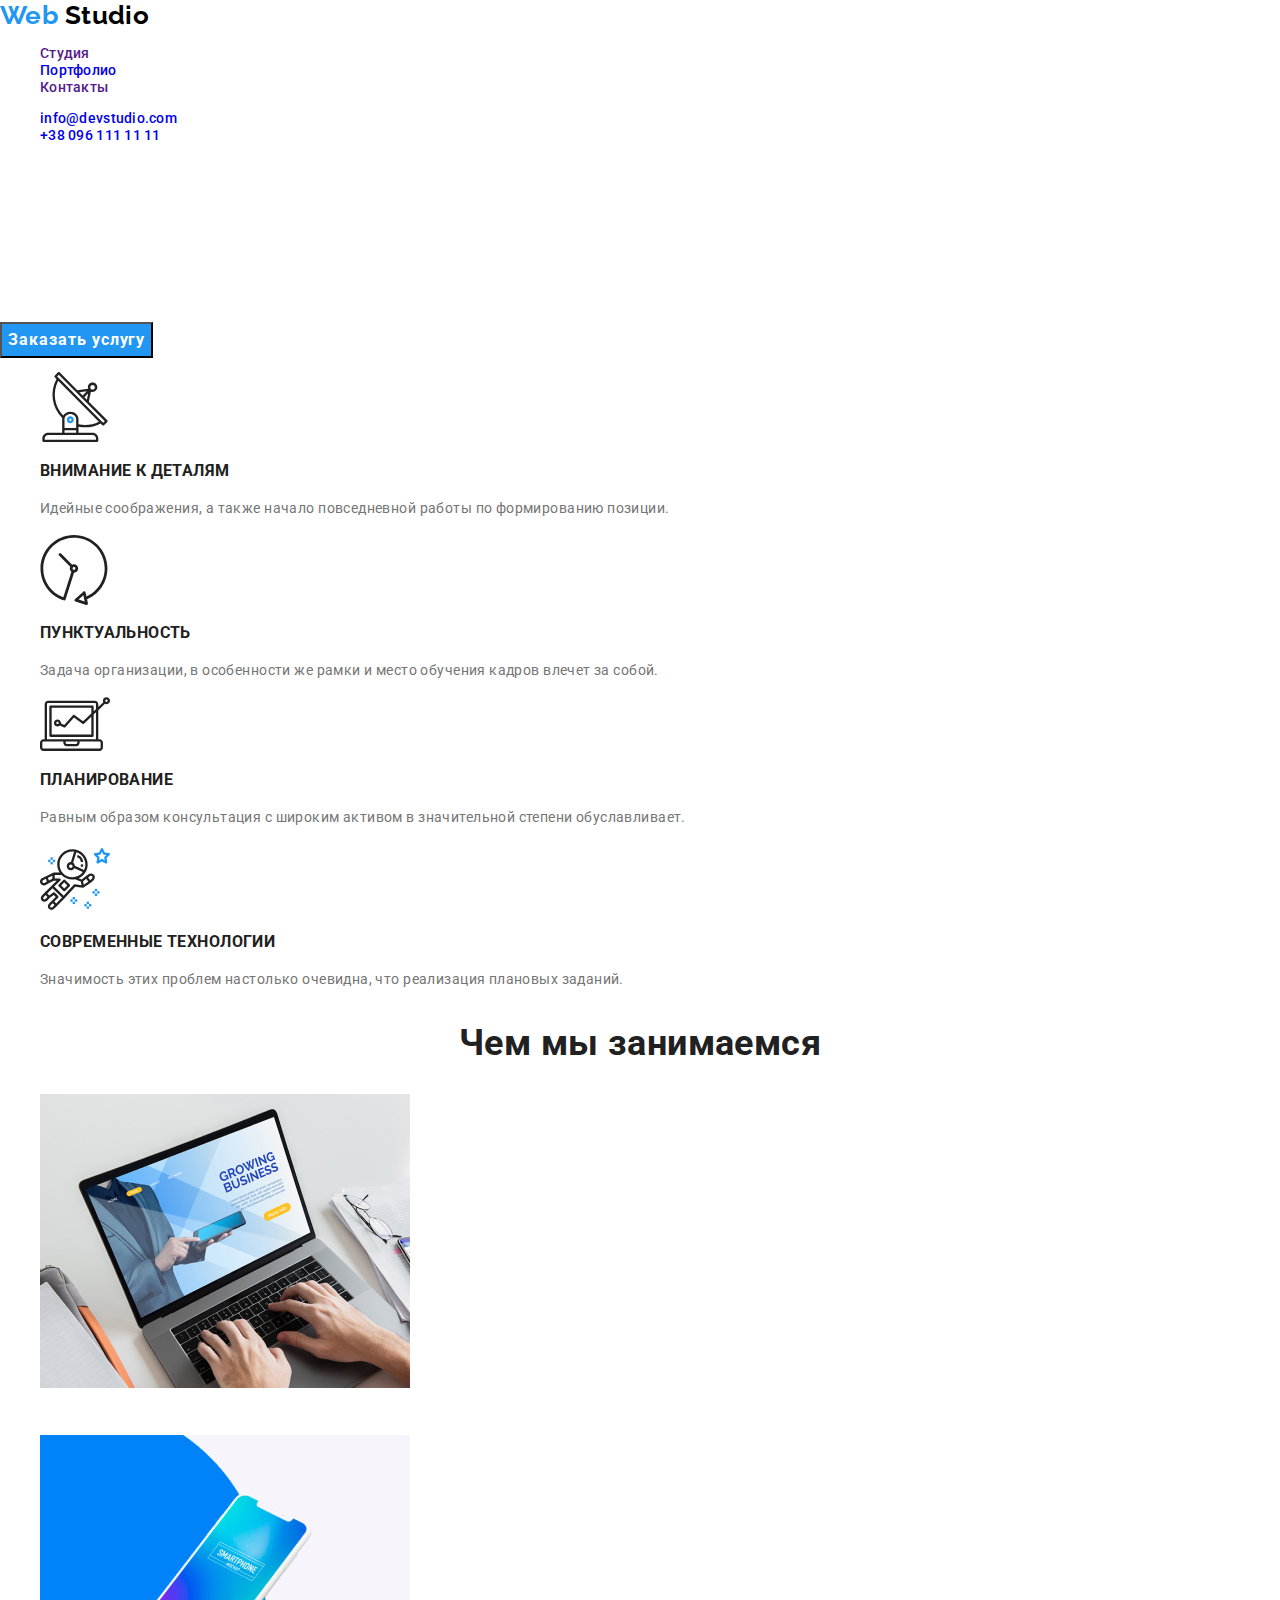
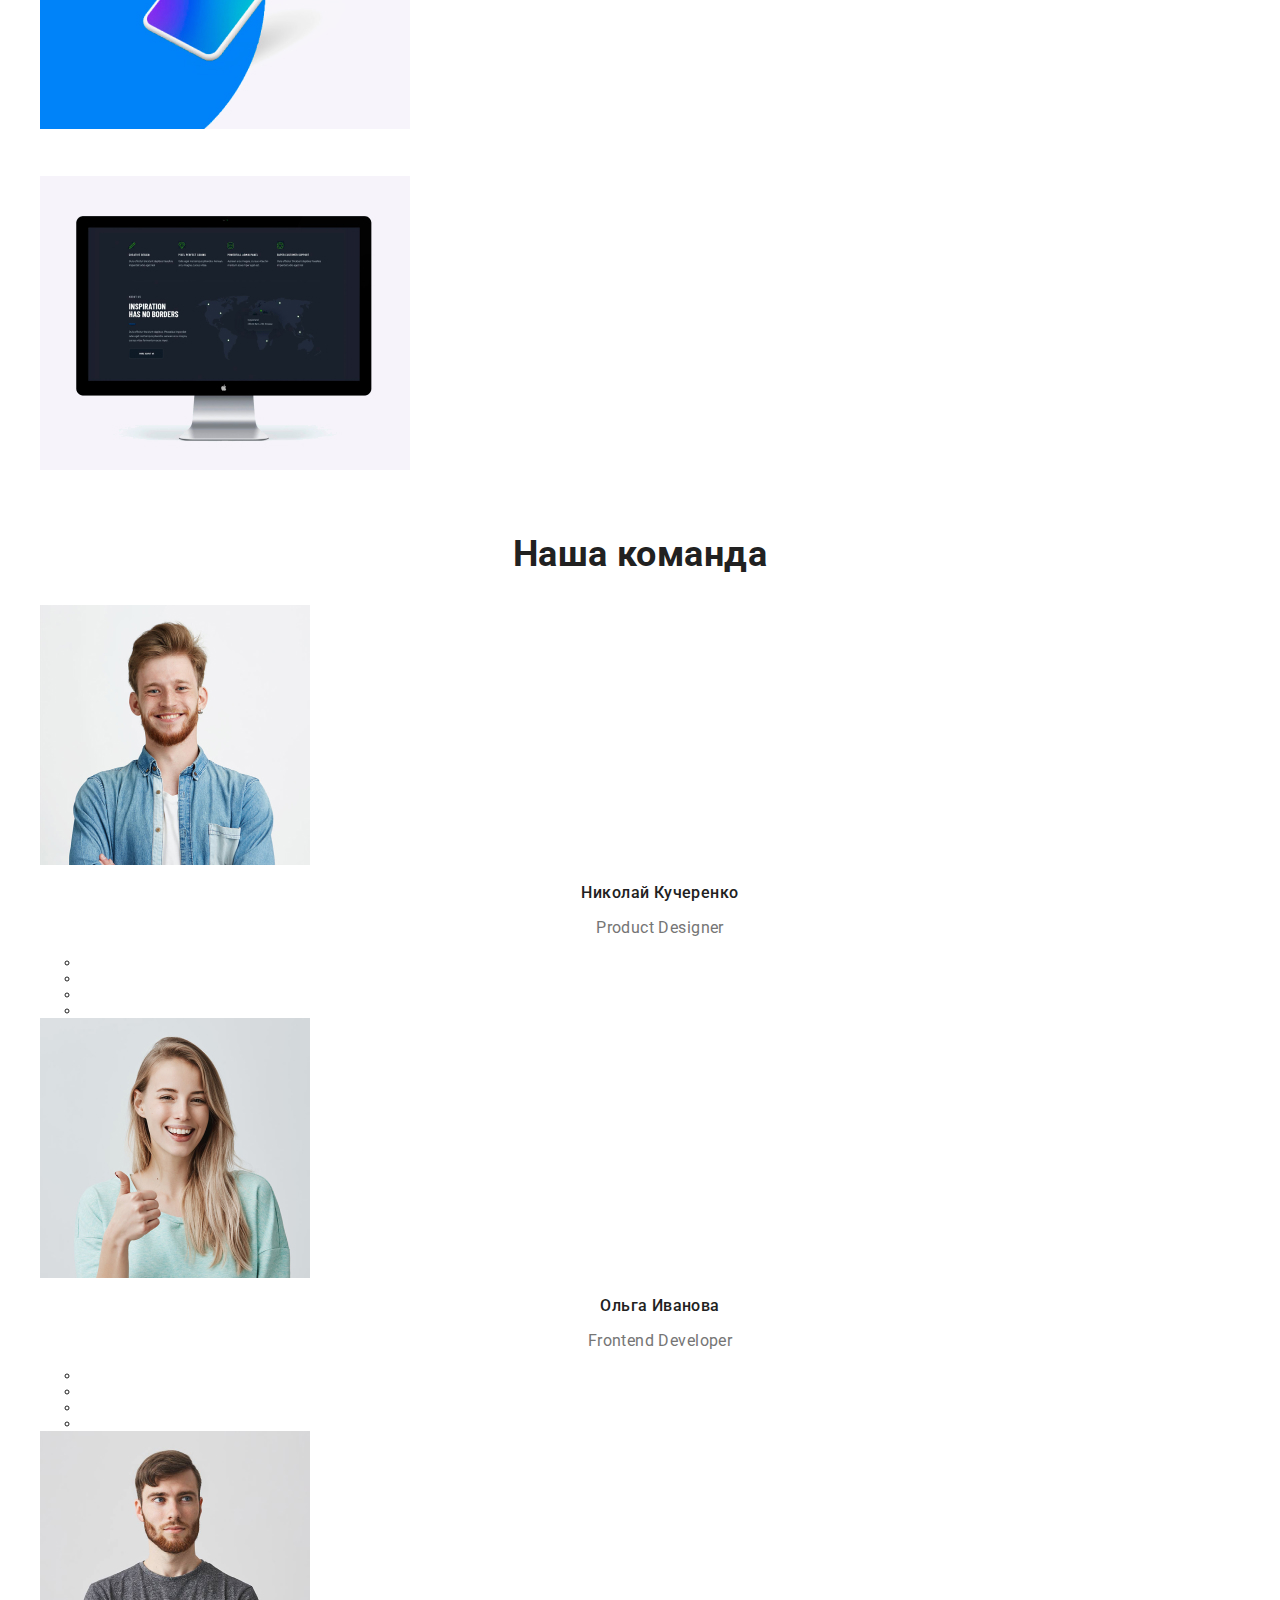
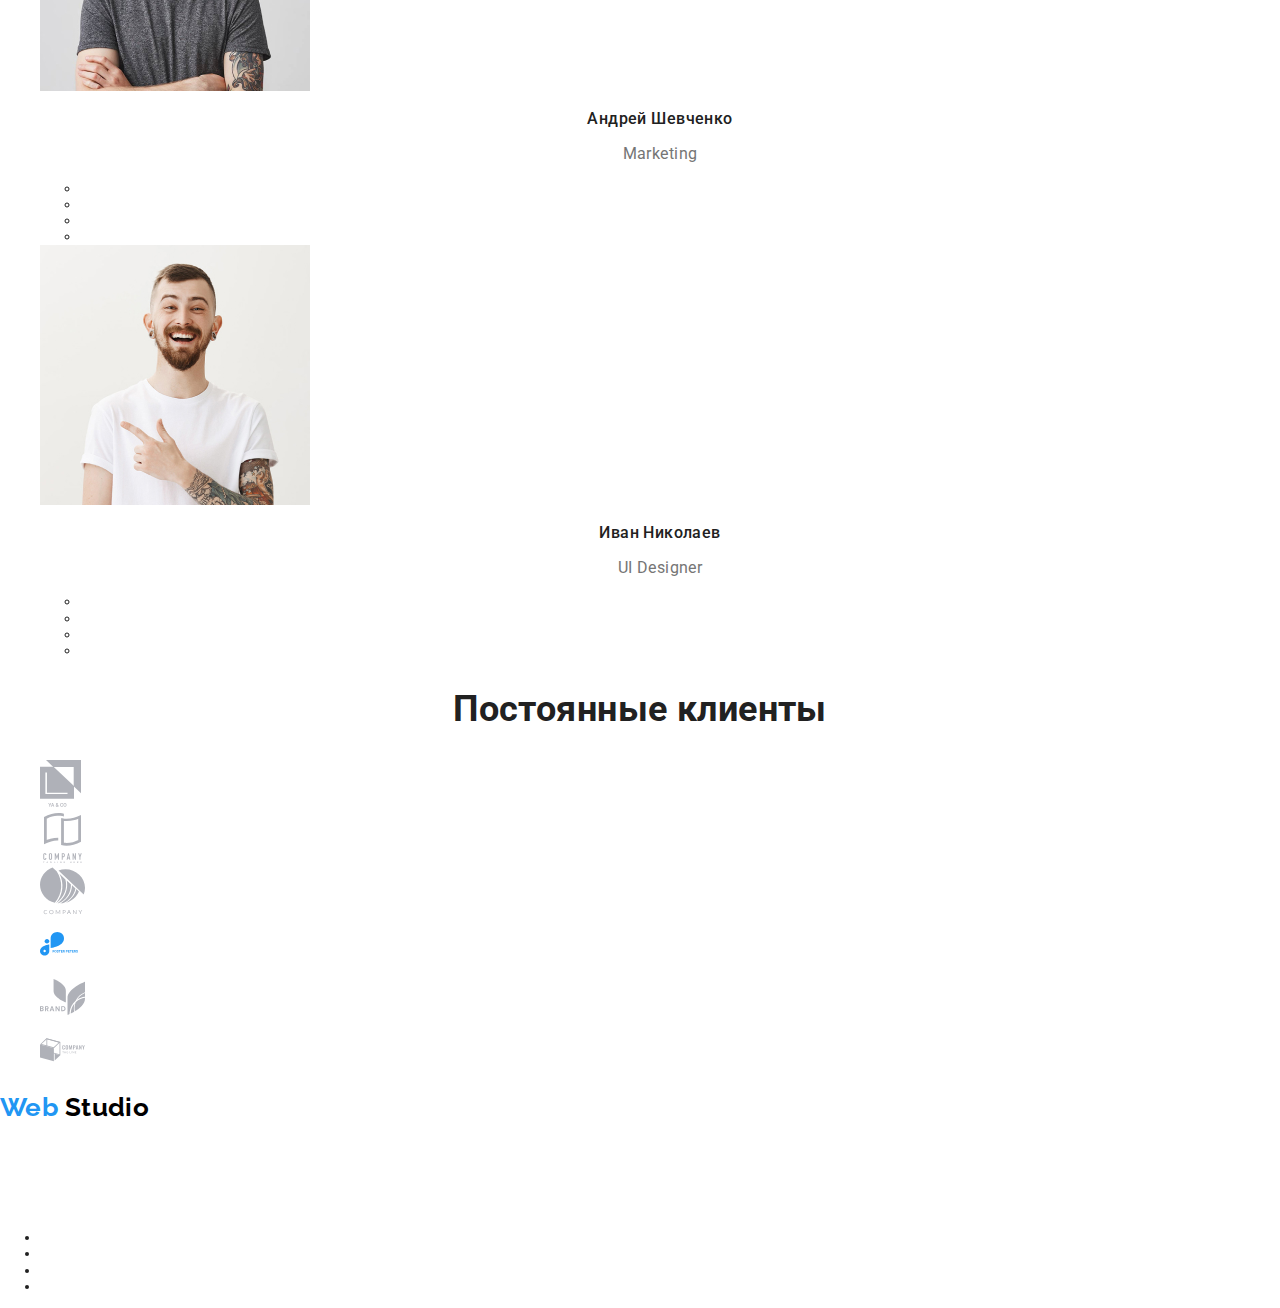
==== commit 0e8acd30: "Добавлены стили в "подвал"" ====
--- a/index.html
+++ b/index.html
@@ -141,28 +141,28 @@
               <ul class="team-address-list">
                 <li class="team-address-list-item">
                   <a
-                    class="team-social-link"
+                    class="team-social-link link"
                     href=""
                     aria-label="иконка инстаграма"
                   ></a>
                 </li>
                 <li class="team-address-list-item">
                   <a
-                    class="team-social-link"
+                    class="team-social-link link"
                     href=""
                     aria-label="иконка твиттера"
                   ></a>
                 </li>
                 <li class="team-address-list-item">
                   <a
-                    class="team-social-link"
+                    class="team-social-link link"
                     href=""
                     aria-label="иконка фейсбука"
                   ></a>
                 </li>
                 <li class="team-address-list-item">
                   <a
-                    class="team-social-link"
+                    class="team-social-link link"
                     href=""
                     aria-label="иконка линкедина"
                   ></a>
@@ -183,28 +183,28 @@
               <ul class="team-address-list">
                 <li class="team-address-list-item">
                   <a
-                    class="team-social-link"
+                    class="team-social-link link"
                     href=""
                     aria-label="иконка инстаграма"
                   ></a>
                 </li>
                 <li class="team-address-list-item">
                   <a
-                    class="team-social-link"
+                    class="team-social-link link"
                     href=""
                     aria-label="иконка твиттера"
                   ></a>
                 </li>
                 <li class="team-address-list-item">
                   <a
-                    class="team-social-link"
+                    class="team-social-link link"
                     href=""
                     aria-label="иконка фейсбука"
                   ></a>
                 </li>
                 <li class="team-address-list-item">
                   <a
-                    class="team-social-link"
+                    class="team-social-link link"
                     href=""
                     aria-label="иконка линкедина"
                   ></a>
@@ -225,28 +225,28 @@
               <ul class="team-address-list">
                 <li class="team-address-list-item">
                   <a
-                    class="team-social-link"
+                    class="team-social-link link"
                     href=""
                     aria-label="иконка инстаграма"
                   ></a>
                 </li>
                 <li class="team-address-list-item">
                   <a
-                    class="team-social-link"
+                    class="team-social-link link"
                     href=""
                     aria-label="иконка твиттера"
                   ></a>
                 </li>
                 <li class="team-address-list-item">
                   <a
-                    class="team-social-link"
+                    class="team-social-link link"
                     href=""
                     aria-label="иконка фейсбука"
                   ></a>
                 </li>
                 <li class="team-address-list-item">
                   <a
-                    class="team-social-link"
+                    class="team-social-link link"
                     href=""
                     aria-label="иконка линкедина"
                   ></a>
@@ -267,28 +267,28 @@
               <ul class="team-address-list">
                 <li class="team-address-list-item">
                   <a
-                    class="team-social-link"
+                    class="team-social-link link"
                     href=""
                     aria-label="иконка инстаграма"
                   ></a>
                 </li>
                 <li class="team-address-list-item">
                   <a
-                    class="team-social-link"
+                    class="team-social-link link"
                     href=""
                     aria-label="иконка твиттера"
                   ></a>
                 </li>
                 <li class="team-address-list-item">
                   <a
-                    class="team-social-link"
+                    class="team-social-link link"
                     href=""
                     aria-label="иконка фейсбука"
                   ></a>
                 </li>
                 <li class="team-address-list-item">
                   <a
-                    class="team-social-link"
+                    class="team-social-link link"
                     href=""
                     aria-label="иконка линкедина"
                   ></a>
@@ -303,7 +303,7 @@
         <h2 class="title">Постоянные клиенты</h2>
         <ul class="clients-list list">
           <li class="clients-list-item">
-            <a class="clients-list-item-link" href="">
+            <a class="clients-list-item-link link" href="">
               <img
                 src="./images/clients/logo-1clients.svg"
                 alt="Логотип компании"
@@ -313,7 +313,7 @@
             </a>
           </li>
           <li class="clients-list-item">
-            <a class="clients-list-item-link" href="">
+            <a class="clients-list-item-link link" href="">
               <img
                 src="./images/clients/logo-2clients.svg"
                 alt="Логотип компании"
@@ -323,7 +323,7 @@
             </a>
           </li>
           <li class="clients-list-item">
-            <a class="clients-list-item-link" href="">
+            <a class="clients-list-item-link link" href="">
               <img
                 src="./images/clients/logo-3clients.svg"
                 alt="Логотип компании"
@@ -333,7 +333,7 @@
             </a>
           </li>
           <li class="clients-list-item">
-            <a class="clients-list-item-link" href="">
+            <a class="clients-list-item-link link" href="">
               <img
                 src="./images/clients/logo-4clients.svg"
                 alt="Логотип компании"
@@ -343,7 +343,7 @@
             </a>
           </li>
           <li class="clients-list-item">
-            <a class="clients-list-item-link" href="">
+            <a class="clients-list-item-link link" href="">
               <img
                 src="./images/clients/logo-5clients.svg"
                 alt="Логотип компании"
@@ -353,7 +353,7 @@
             </a>
           </li>
           <li class="clients-list-item">
-            <a class="clients-list-item-link" href="">
+            <a class="clients-list-item-link link" href="">
               <img
                 src="./images/clients/logo-6clients.svg"
                 alt="Логотип компании"
@@ -367,27 +367,32 @@
     </main>
     <!-- Подвал -->
     <footer class="footer">
-      <div>
-        <a href="./index.html" lang="en">
-          <span>Web</span>
-          <span>Studio</span>
-        </a>
-        <address>
-          <ul>
-            <li>
-              <a href="">г. Киев, пр-т Леси Украинки, 26</a>
+      <div class="footer-address-container">
+        <a class="logo link" href="./index.html" lang="en">
+          <span class="logo-blue-word link">Web</span> Studio</a
+        >
+        <address class="footer-address">
+          <ul class="footer-address-list list">
+            <li class="footer-address-list-item">
+              <a class="footer-street-address" href=""
+                >г. Киев, пр-т Леси Украинки, 26</a
+              >
             </li>
-            <li>
-              <a href="mailto:info@example.com">info@example.com</a>
+            <li class="footer-address-list-item">
+              <a class="footer-mail" href="mailto:info@example.com"
+                >info@example.com</a
+              >
             </li>
-            <li>
-              <a href="tel:+380961111111">+38 096 111 11 11</a>
+            <li class="footer-address-list-item">
+              <a class="footer-phone" href="tel:+380961111111"
+                >+38 096 111 11 11</a
+              >
             </li>
           </ul>
         </address>
       </div>
-      <div>
-        <p>присоединяйтесь</p>
+      <div class="footer-container">
+        <p class="subtitle">присоединяйтесь</p>
         <ul>
           <li>
             <a href="" aria-label="иконка инстаграма"></a>
--- a/css/styles.css
+++ b/css/styles.css
@@ -70,6 +70,7 @@
   text-align: center;
   letter-spacing: 0.06em;
   color: #ffffff;
+  background: #2196f3;
 }
 
 /* Main */
@@ -80,7 +81,9 @@
   text-align: center;
 }
 
-.benefits-section .subtitle {
+.subtitle {
+  font-weight: bold;
+  line-height: 1.14;
   text-transform: uppercase;
 }
 
@@ -88,12 +91,6 @@
   font-weight: normal;
   line-height: 1.71;
   color: #757575;
-}
-
-.subtitle {
-  font-weight: bold;
-  line-height: 1.14;
-  text-transform: uppercase;
 }
 
 .operations .subtitle {
@@ -115,3 +112,17 @@
   text-align: center;
   color: #757575;
 }
+
+.footer-street-address,
+.footer-mail,
+.footer-phone {
+  font-weight: normal;
+  font-style: normal;
+  line-height: 1, 71;
+  color: rgba(255, 255, 255, 0.6);
+}
+
+.footer-street-address,
+.footer-container .subtitle {
+  color: #ffffff;
+}
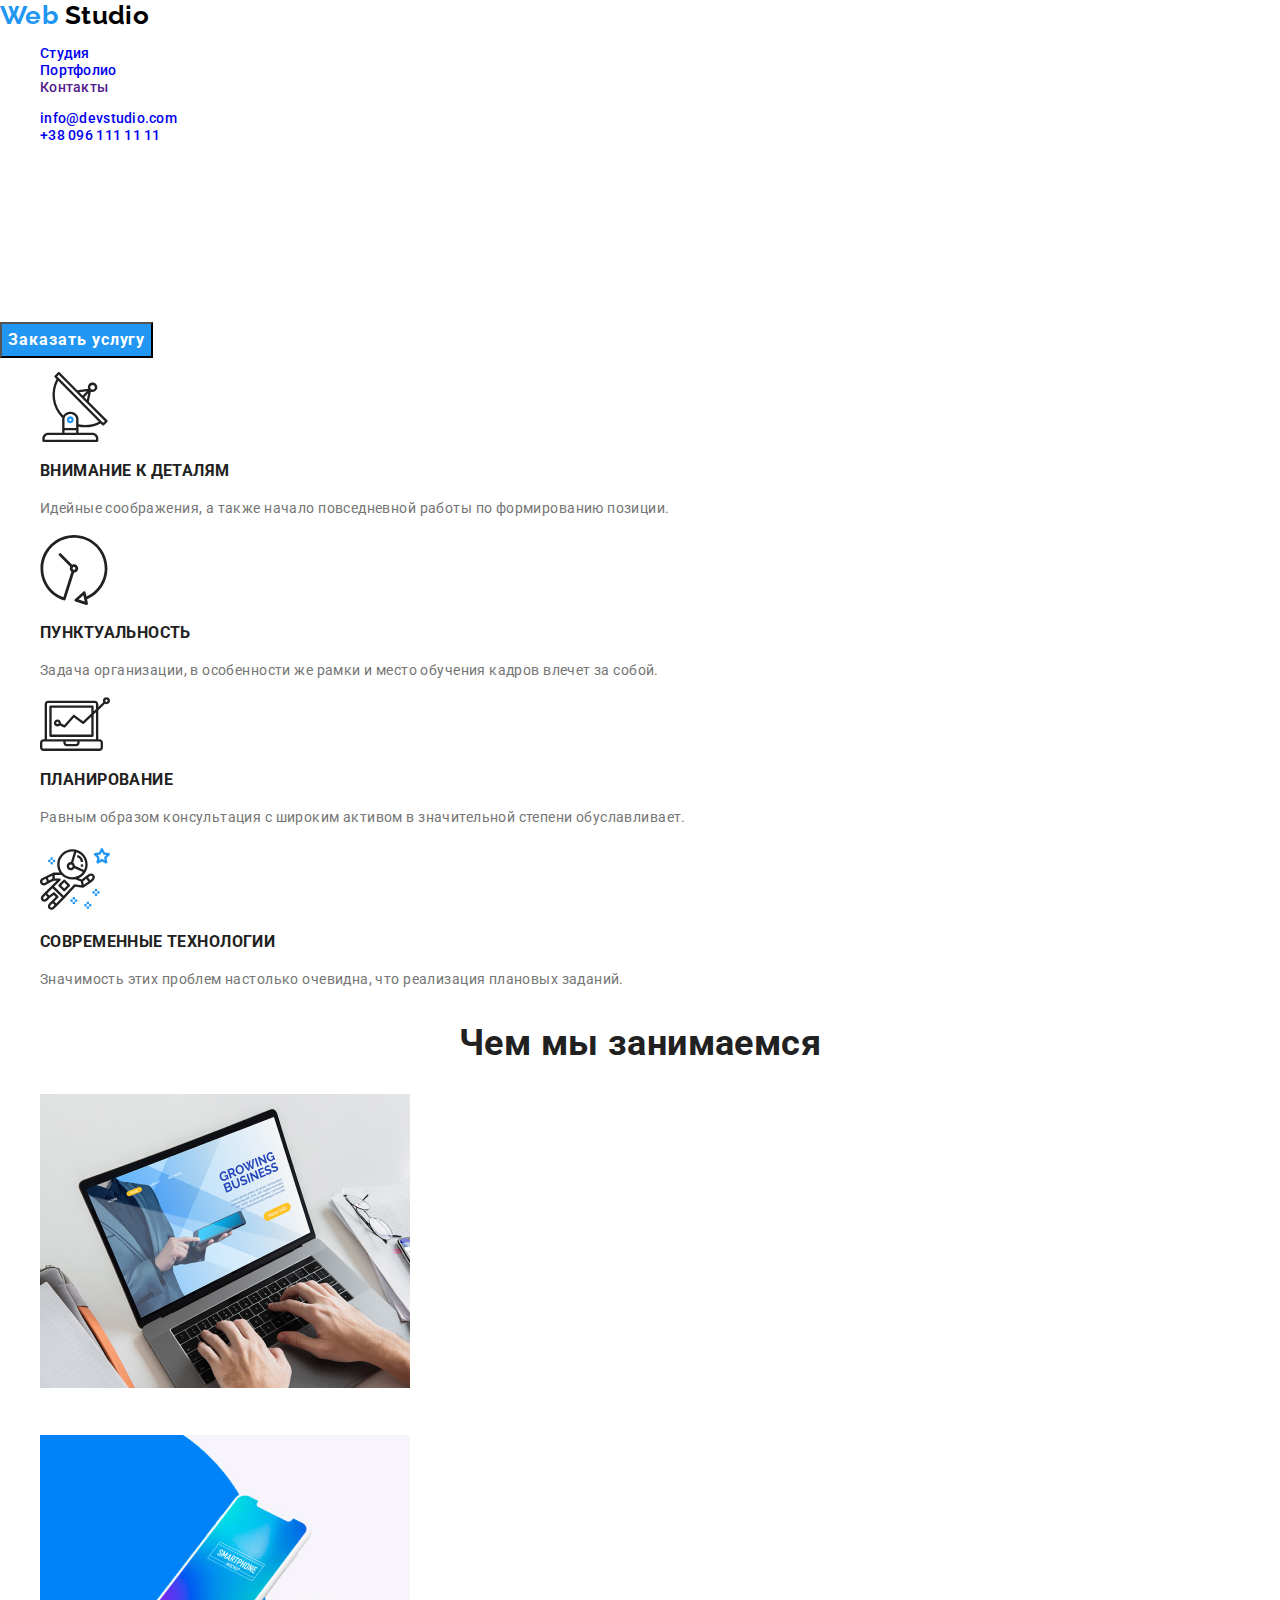
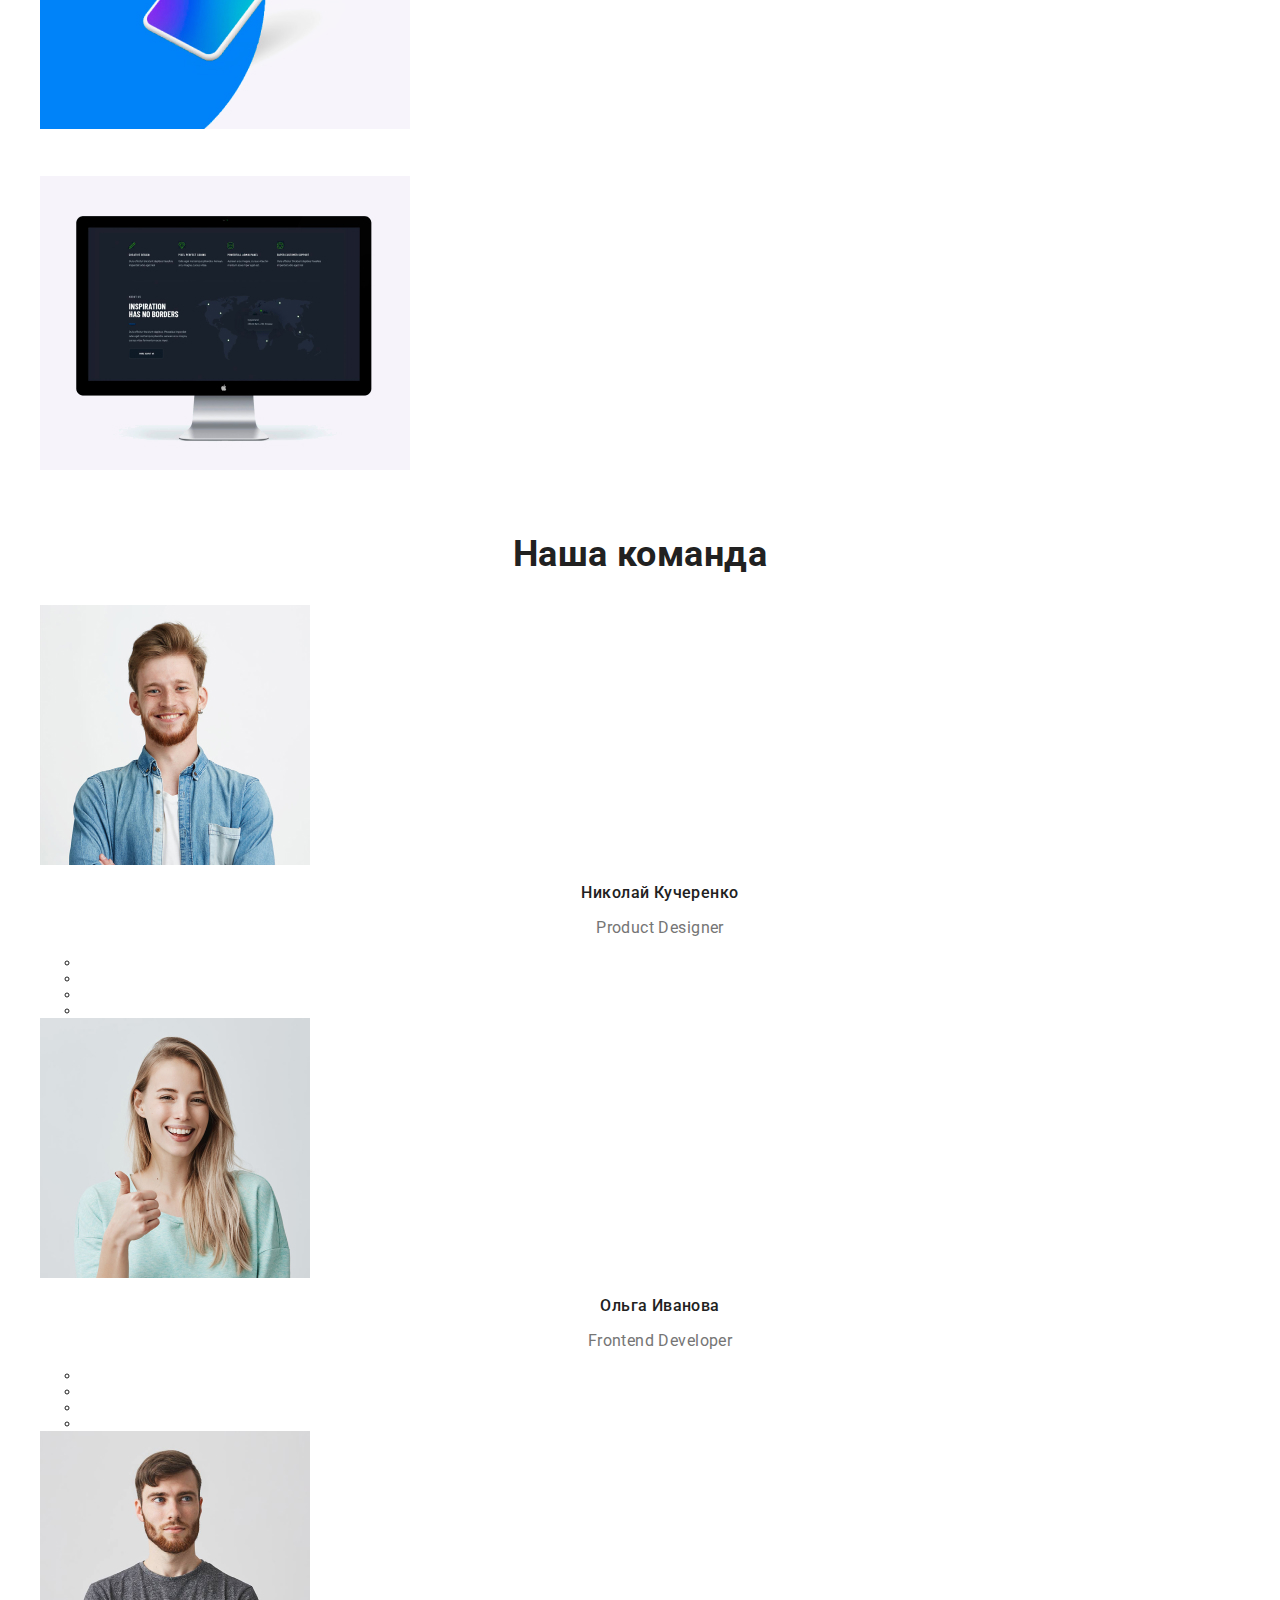
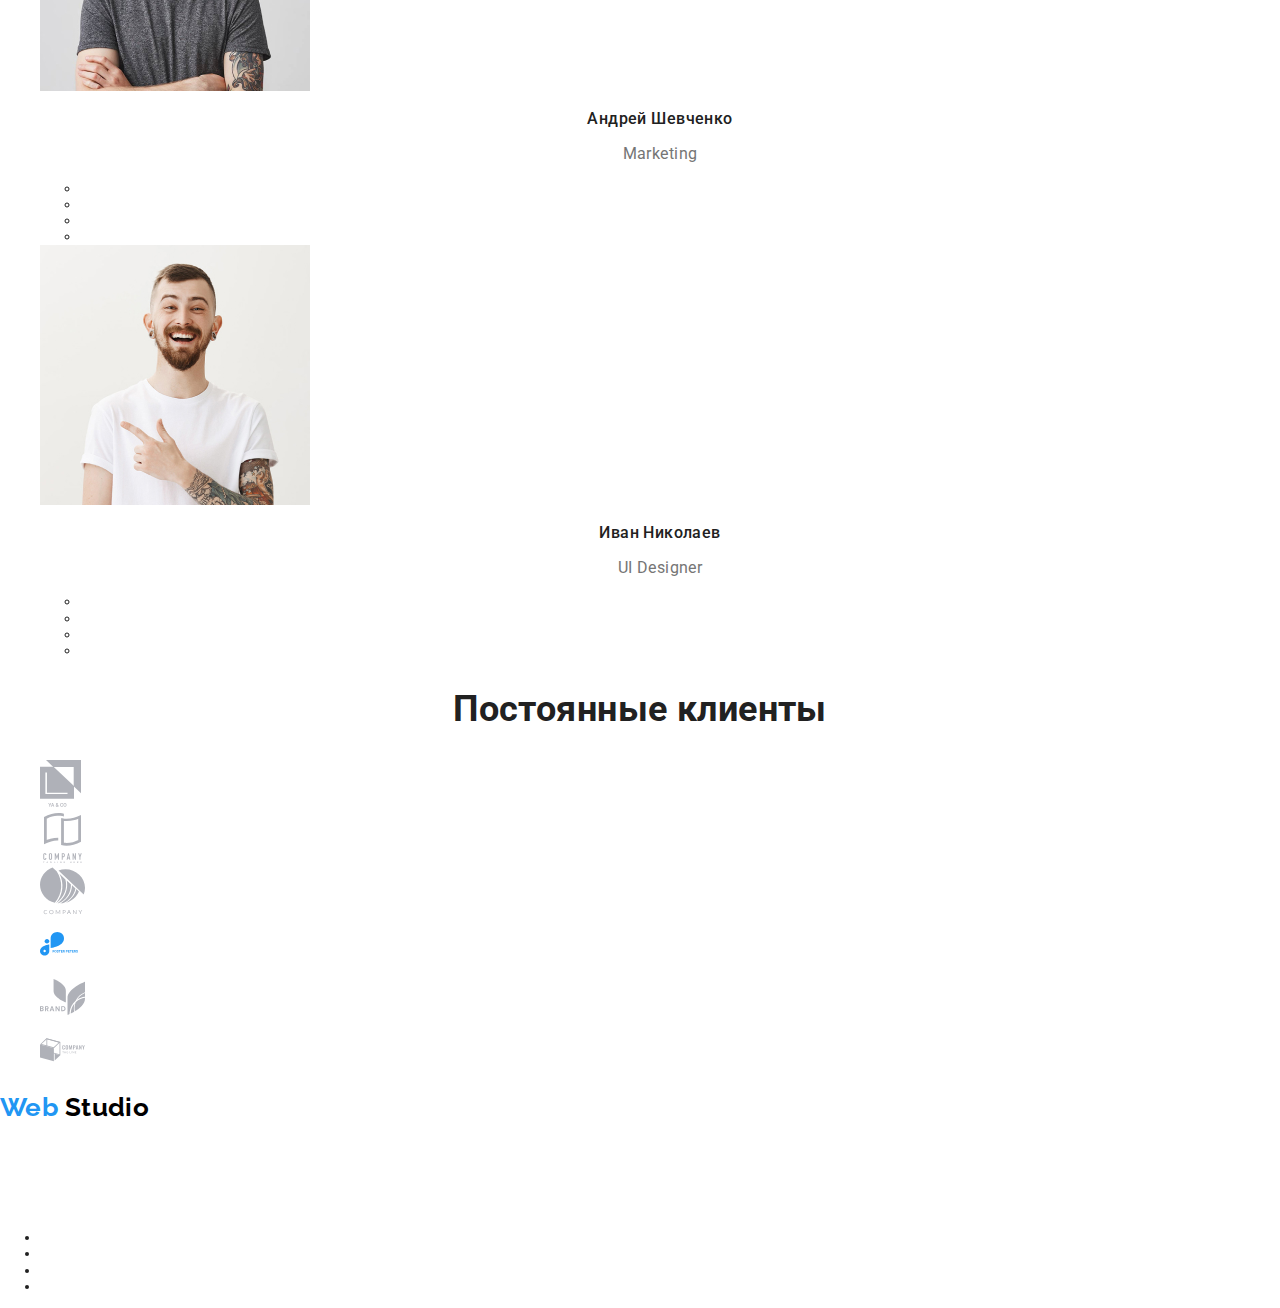
==== commit 8c358d7d: "Добавила ссылку на страницу "Студия"" ====
--- a/index.html
+++ b/index.html
@@ -20,7 +20,7 @@
         >
         <ul class="navigation list">
           <li class="navigation-list">
-            <a class="navigation-list-link link" href="">Студия</a>
+            <a class="navigation-list-link link" href="./index.html">Студия</a>
           </li>
           <li class="navigation-list">
             <a class="navigation-list-link link" href="./portfolio.html"
@@ -374,17 +374,17 @@
         <address class="footer-address">
           <ul class="footer-address-list list">
             <li class="footer-address-list-item">
-              <a class="footer-street-address" href=""
+              <a class="footer-street-address link" href=""
                 >г. Киев, пр-т Леси Украинки, 26</a
               >
             </li>
             <li class="footer-address-list-item">
-              <a class="footer-mail" href="mailto:info@example.com"
+              <a class="footer-mail link" href="mailto:info@example.com"
                 >info@example.com</a
               >
             </li>
             <li class="footer-address-list-item">
-              <a class="footer-phone" href="tel:+380961111111"
+              <a class="footer-phone link" href="tel:+380961111111"
                 >+38 096 111 11 11</a
               >
             </li>
@@ -395,16 +395,32 @@
         <p class="subtitle">присоединяйтесь</p>
         <ul>
           <li>
-            <a href="" aria-label="иконка инстаграма"></a>
+            <a
+              class="footer-social-link link"
+              href=""
+              aria-label="иконка инстаграма"
+            ></a>
           </li>
           <li>
-            <a href="" aria-label="иконка твиттера"></a>
+            <a
+              class="footer-social-link link"
+              href=""
+              aria-label="иконка твиттера"
+            ></a>
           </li>
           <li>
-            <a href="" aria-label="иконка фейсбука"></a>
+            <a
+              class="footer-social-link link"
+              href=""
+              aria-label="иконка фейсбука"
+            ></a>
           </li>
           <li>
-            <a href="" aria-label="иконка линкедина"></a>
+            <a
+              class="footer-social-link link"
+              href=""
+              aria-label="иконка линкедина"
+            ></a>
           </li>
         </ul>
       </div>
--- a/css/styles.css
+++ b/css/styles.css
@@ -1,8 +1,18 @@
+:root {
+  --main-font: "Roboto", sans-serif;
+  --secondary-font: "Raleway", sans-serif;
+  --text-dark-background-color: #ffffff;
+  --text-light-background-color: #757575;
+  --title-dart-background-color: #ffffff;
+  --title-light-background-color: #212121;
+  --accent-color: #2196f3;
+}
+
 body {
   background-color: #ffffff;
-  font-family: "Roboto", sans-serif;
+  font-family: var(--main-font);
   font-size: 14px;
-  color: #212121;
+  color: var(--title-light-background-color);
   letter-spacing: 0.03em;
 }
 
@@ -14,10 +24,10 @@
   list-style: none;
 }
 
-/* Header */
+/* HEADER */
 .logo,
 .logo-blue-word {
-  font-family: Raleway;
+  font-family: "Raleway";
   font-weight: bold;
   font-size: 26px;
   line-height: 1.19;
@@ -25,7 +35,7 @@
 }
 
 .logo-blue-word {
-  color: #2196f3;
+  color: var(--accent-color);
 }
 
 .navigation-list-link,
@@ -42,7 +52,7 @@
 .header-phone:hover,
 .header-mail:focus,
 .header-phone:focus {
-  color: #2196f3;
+  color: var(--accent-color);
 }
 
 .header-mail,
@@ -50,7 +60,7 @@
   font-style: normal;
 }
 
-/* Hero section */
+/* HERO */
 .hero-header {
   font-weight: 900;
   font-size: 44px;
@@ -58,7 +68,7 @@
   text-align: center;
   letter-spacing: 0.06em;
   text-transform: uppercase;
-  color: #ffffff;
+  color: var(--title-dart-background-color);
 }
 
 .hero-modal-btn {
@@ -69,11 +79,11 @@
   align-items: center;
   text-align: center;
   letter-spacing: 0.06em;
-  color: #ffffff;
-  background: #2196f3;
+  color: var(--title-dart-background-color);
+  background: var(--accent-color);
 }
 
-/* Main */
+/* MAIN */
 .title {
   font-weight: bold;
   font-size: 36px;
@@ -90,14 +100,15 @@
 .benefits-description {
   font-weight: normal;
   line-height: 1.71;
-  color: #757575;
+  color: var(--text-light-background-color);
 }
 
 .operations .subtitle {
   text-align: center;
-  color: #ffffff;
+  color: var(--title-dart-background-color);
 }
 
+/* TEAM */
 .team-member {
   font-weight: 500;
   font-size: 16px;
@@ -110,9 +121,10 @@
   font-size: 16px;
   line-height: 1.18;
   text-align: center;
-  color: #757575;
+  color: var(--text-light-background-color);
 }
 
+/* FOOTER */
 .footer-street-address,
 .footer-mail,
 .footer-phone {
@@ -124,5 +136,53 @@
 
 .footer-street-address,
 .footer-container .subtitle {
-  color: #ffffff;
+  color: var(--title-dart-background-color);
 }
+
+.footer-street-address:hover,
+.footer-mail:hover,
+.footer-phone:hover,
+.footer-street-address:focus,
+.footer-mail:focus,
+.footer-phone:focus {
+  color: var(--accent-color);
+}
+
+/* PORTFOLIO */
+.portfolio-modal-btn {
+  font-weight: 500;
+  font-size: 16px;
+  line-height: 1.63;
+  text-align: center;
+  color: var(--title-light-background-color);
+  background-color: #f5f4fa;
+}
+
+.portfolio-modal-btn:hover,
+.portfolio-modal-btn:focus {
+  color: var(--text-dark-background-color);
+  background-color: var(--accent-color);
+}
+
+.portfolio-subtitle {
+  font-weight: bold;
+  font-size: 18px;
+  line-height: 2;
+  letter-spacing: 0.06em;
+  color: var(--title-light-background-color);
+}
+
+.portfolio-type {
+  font-weight: normal;
+  font-size: 16px;
+  line-height: 1.87;
+  color: var(--text-light-background-color);
+}
+
+.portfolio-description {
+  font-weight: normal;
+  font-size: 18px;
+  line-height: 1.56;
+  color: var(--text-dark-background-color);
+  background-color: var(--accent-color);
+}
